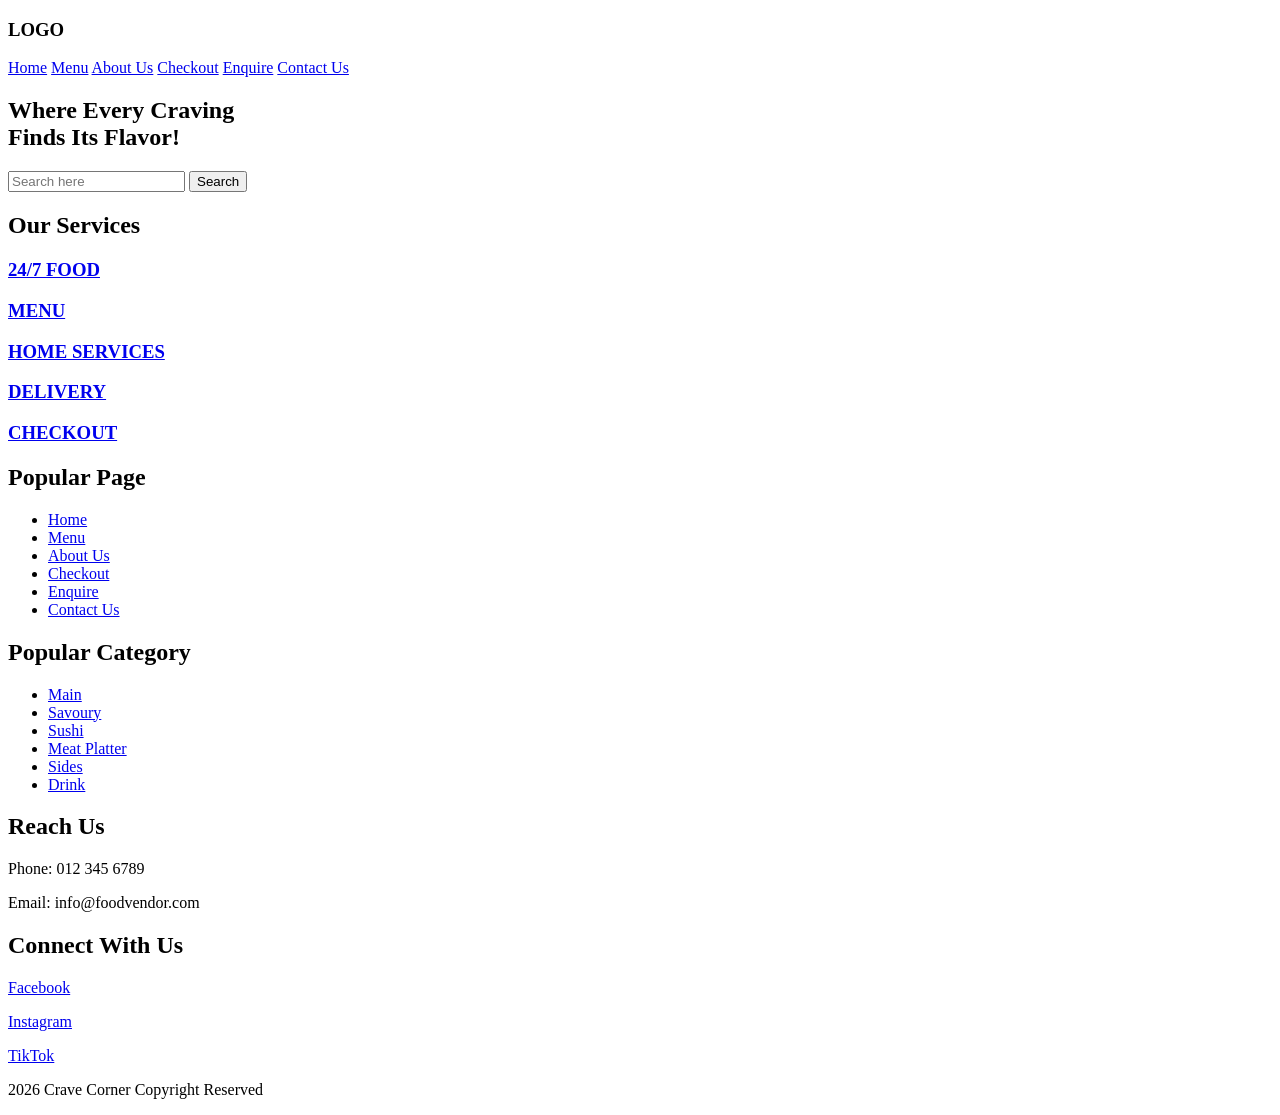
==== Index.html @ 847afe8c "push About_us , Checkout, Contact_us , Enquire, Index, Menu" ====
<!DOCTYPE html>
<html lang="en">
<head>
    <meta charset="UTF-8">
    <meta name="viewport" content="width=device-width, initial-scale=1.0">
    <title>Where Eevry craving finds its flavor</title>
</head>
<body>

    <!-- Header -->
    <header>
        
            <h3>LOGO</h3>
        

        <!-- Navigation -->
        <nav>
            <a href="index.html">Home</a>
            <a href="menu.html">Menu</a>
            <a href="About_us.html">About Us</a>
            <a href="checkout.html">Checkout</a>
            <a href="Enquire.html">Enquire</a>
            <a href="Contact_us.html">Contact Us</a>
        </nav>

        <!-- Header Icons / Links -->
        
    </header>


    <!-- Main Content -->
    <main>

        <!-- Home Section -->
        <section>
            

            <h1>
                Where Every Craving<br>
                Finds Its Flavor!
            </h1>

            <!-- Search -->
            
                <input type="search" placeholder="Search here">
                <button type="submit">Search</button>
            
        </section>


        <!-- Services / Quick Links -->
        <section>
            <h2>Our Services</h2>

           
                <a href="#">
                    <h3>24/7 FOOD</h3>
                </a>

                <a href="menu.html">
                    <h3>MENU</h3>
                </a>

                <a href="#">
                    <h3>HOME SERVICES</h3>
                </a>

                <a href="#">
                    <h3>DELIVERY</h3>
                </a>

                <a href="checkout.html">
                    <h3>CHECKOUT</h3>
                </a>
            
        </section>

    </main>
    <!-- Footer -->
<footer>
   <!-- Popular Page -->
        <section>
            <h2>Popular Page</h2>

            <ul>
                <li><a href="index.html">Home</a></li>
                <li><a href="menu.html">Menu</a></li>
                <li><a href="About_us.html">About Us</a></li>
                <li><a href="checkout.html">Checkout</a></li>
                <li><a href="Enquire.html">Enquire</a></li>
                <li><a href="Contact_us.html">Contact Us</a></li>
            </ul>
        </section>


        <!-- Popular Category -->
        <section>
            <h2>Popular Category</h2>

            <ul>
                <li><a href="#">Main</a></li>
                <li><a href="#">Savoury</a></li>
                <li><a href="#">Sushi</a></li>
                <li><a href="#">Meat Platter</a></li>
                <li><a href="#">Sides</a></li>
                <li><a href="#">Drink</a></li>
            </ul>
        </section>


        <!-- Reach Us -->
        <section>
            <h2>Reach Us</h2>

            <p>
                Phone: 012 345 6789
            </p>

            <p>
                Email: info@foodvendor.com
            </p>
        </section>


        <!-- Connect With Us -->
        <section>
            <h2>Connect With Us</h2>

            <p>
                <a href="#">Facebook</a>
            </p>

            <p>
                <a href="#">Instagram</a>
            </p>

            <p>
                <a href="#">TikTok</a>
            </p>
        </section>

<p>2026 Crave Corner Copyright Reserved</p>
    
</footer>

    
</body>
</html>
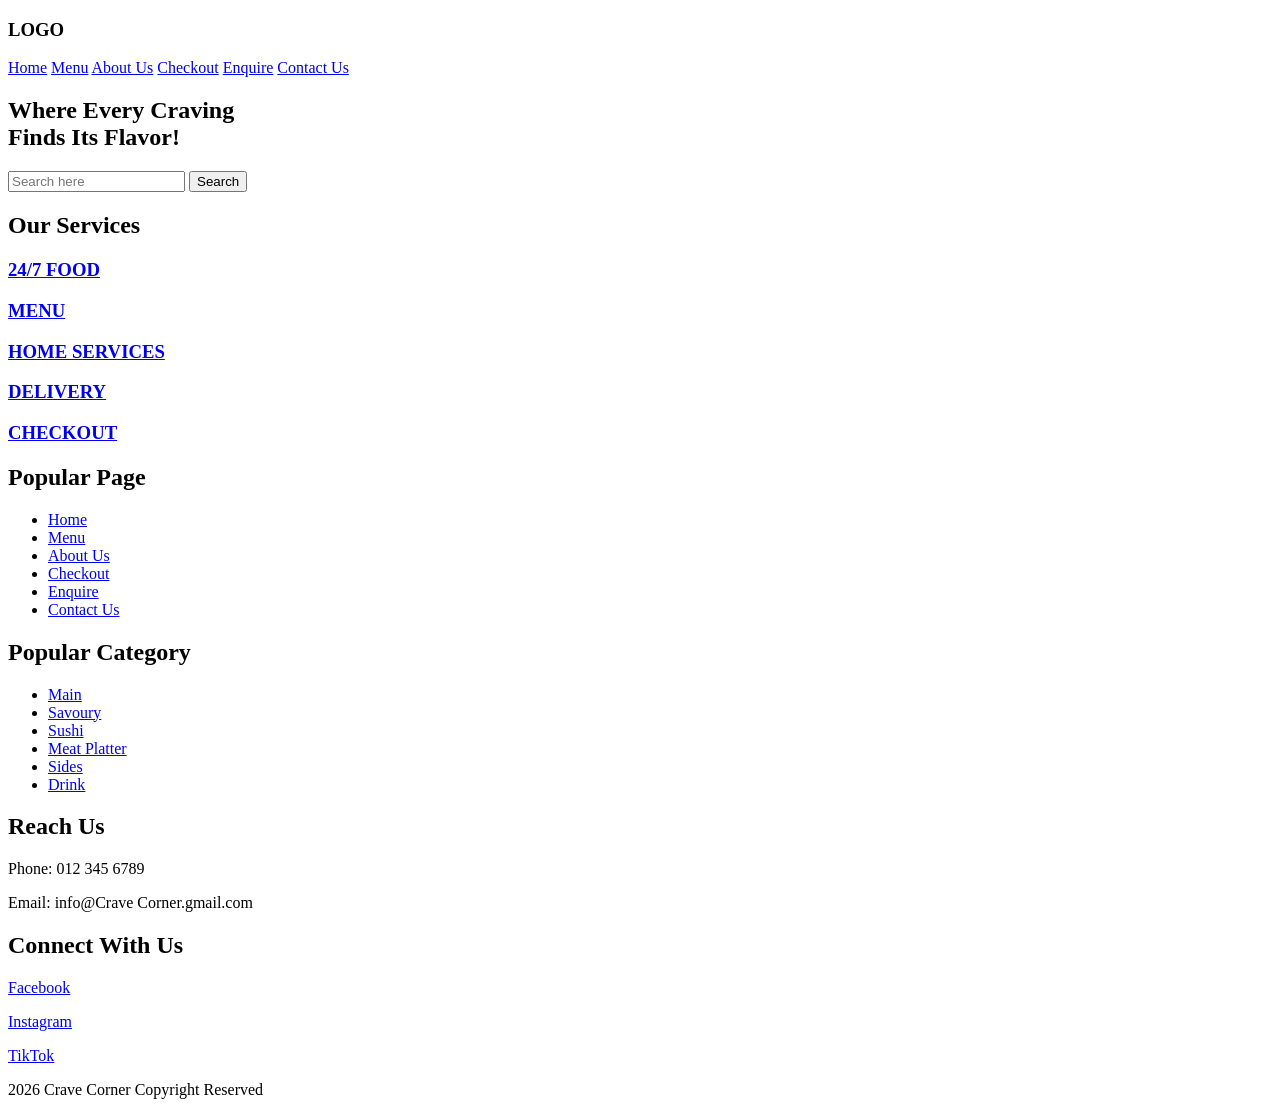
==== commit 21acee61: "push About_us, Contact_us and Index" ====
--- a/Index.html
+++ b/Index.html
@@ -117,7 +117,7 @@
             </p>
 
             <p>
-                Email: info@foodvendor.com
+                Email: info@Crave Corner.gmail.com
             </p>
         </section>
 
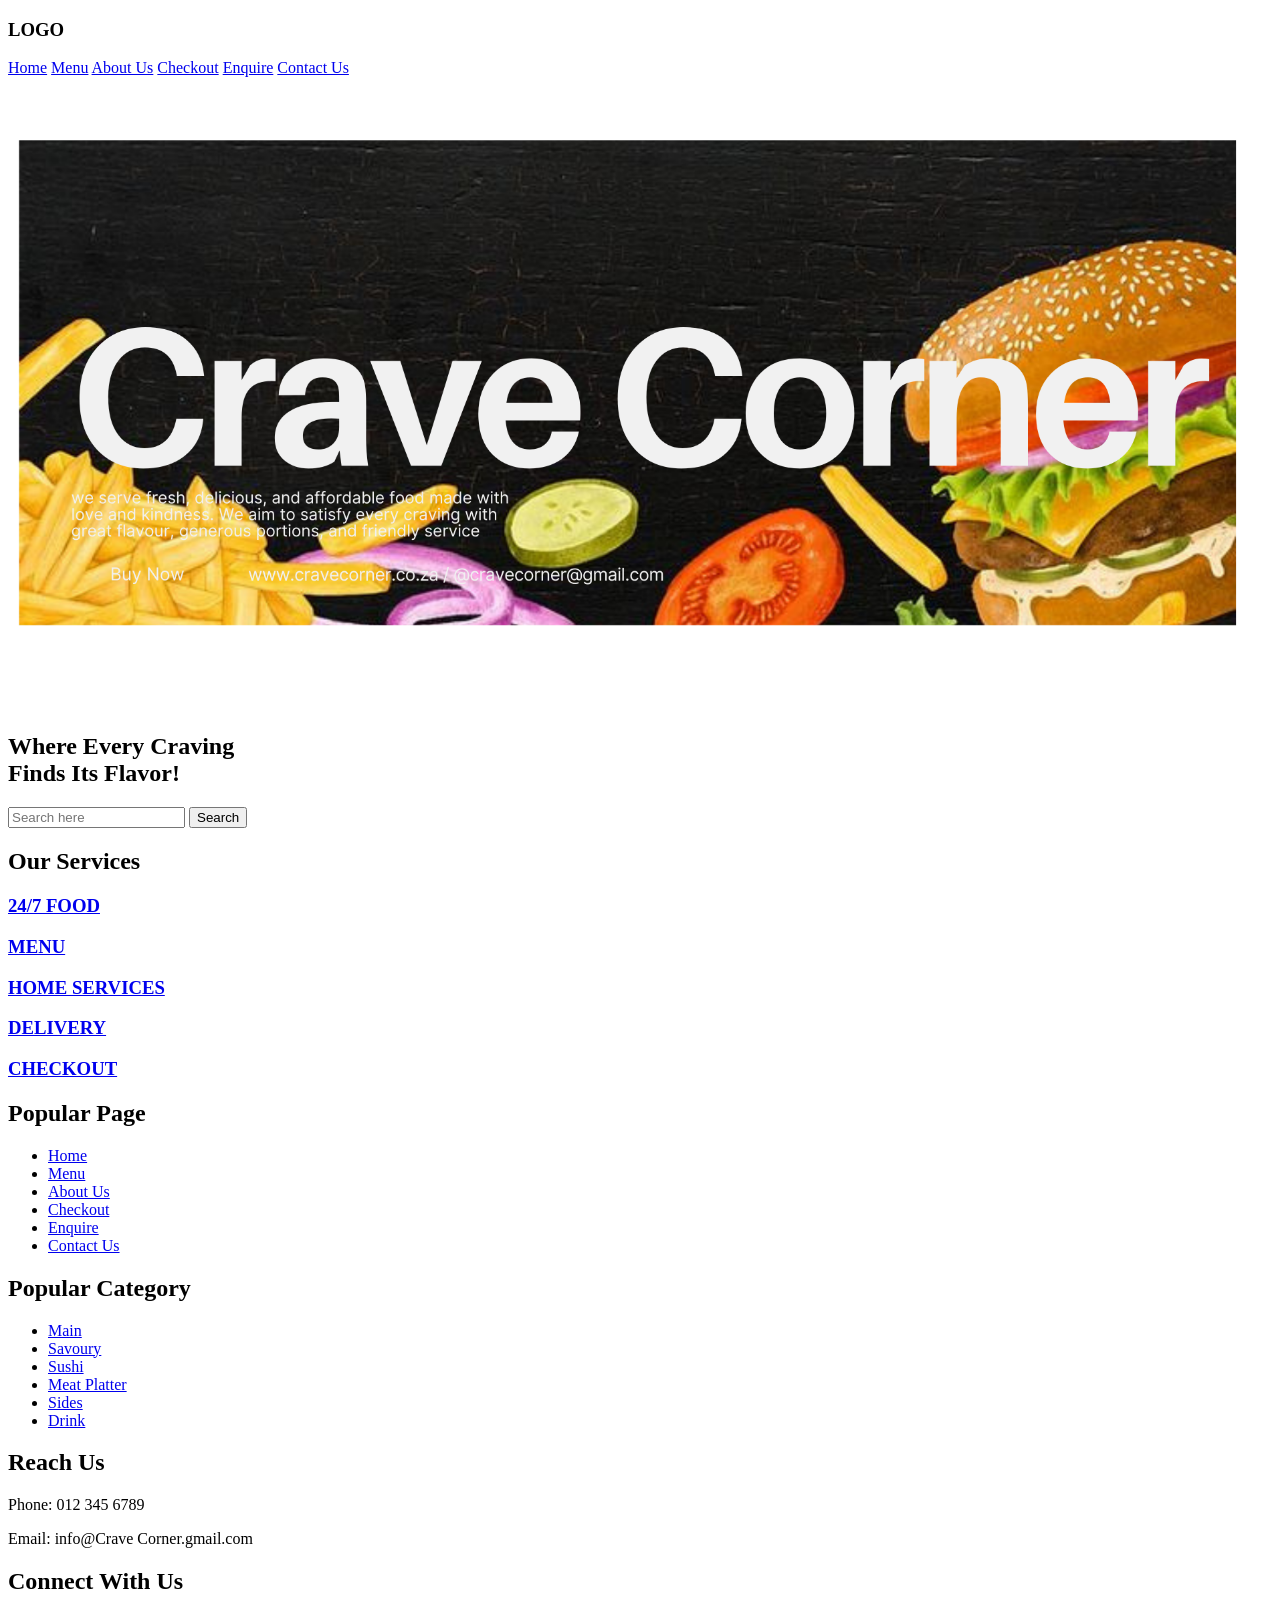
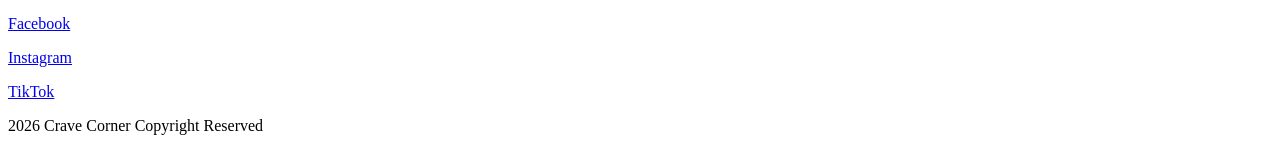
==== commit dab86d55: "commit" ====
--- a/Index.html
+++ b/Index.html
@@ -33,6 +33,7 @@
 
         <!-- Home Section -->
         <section>
+            <img src="IMAGES/Crave Corner.png" height="100%" width="100%">
             
 
             <h1>
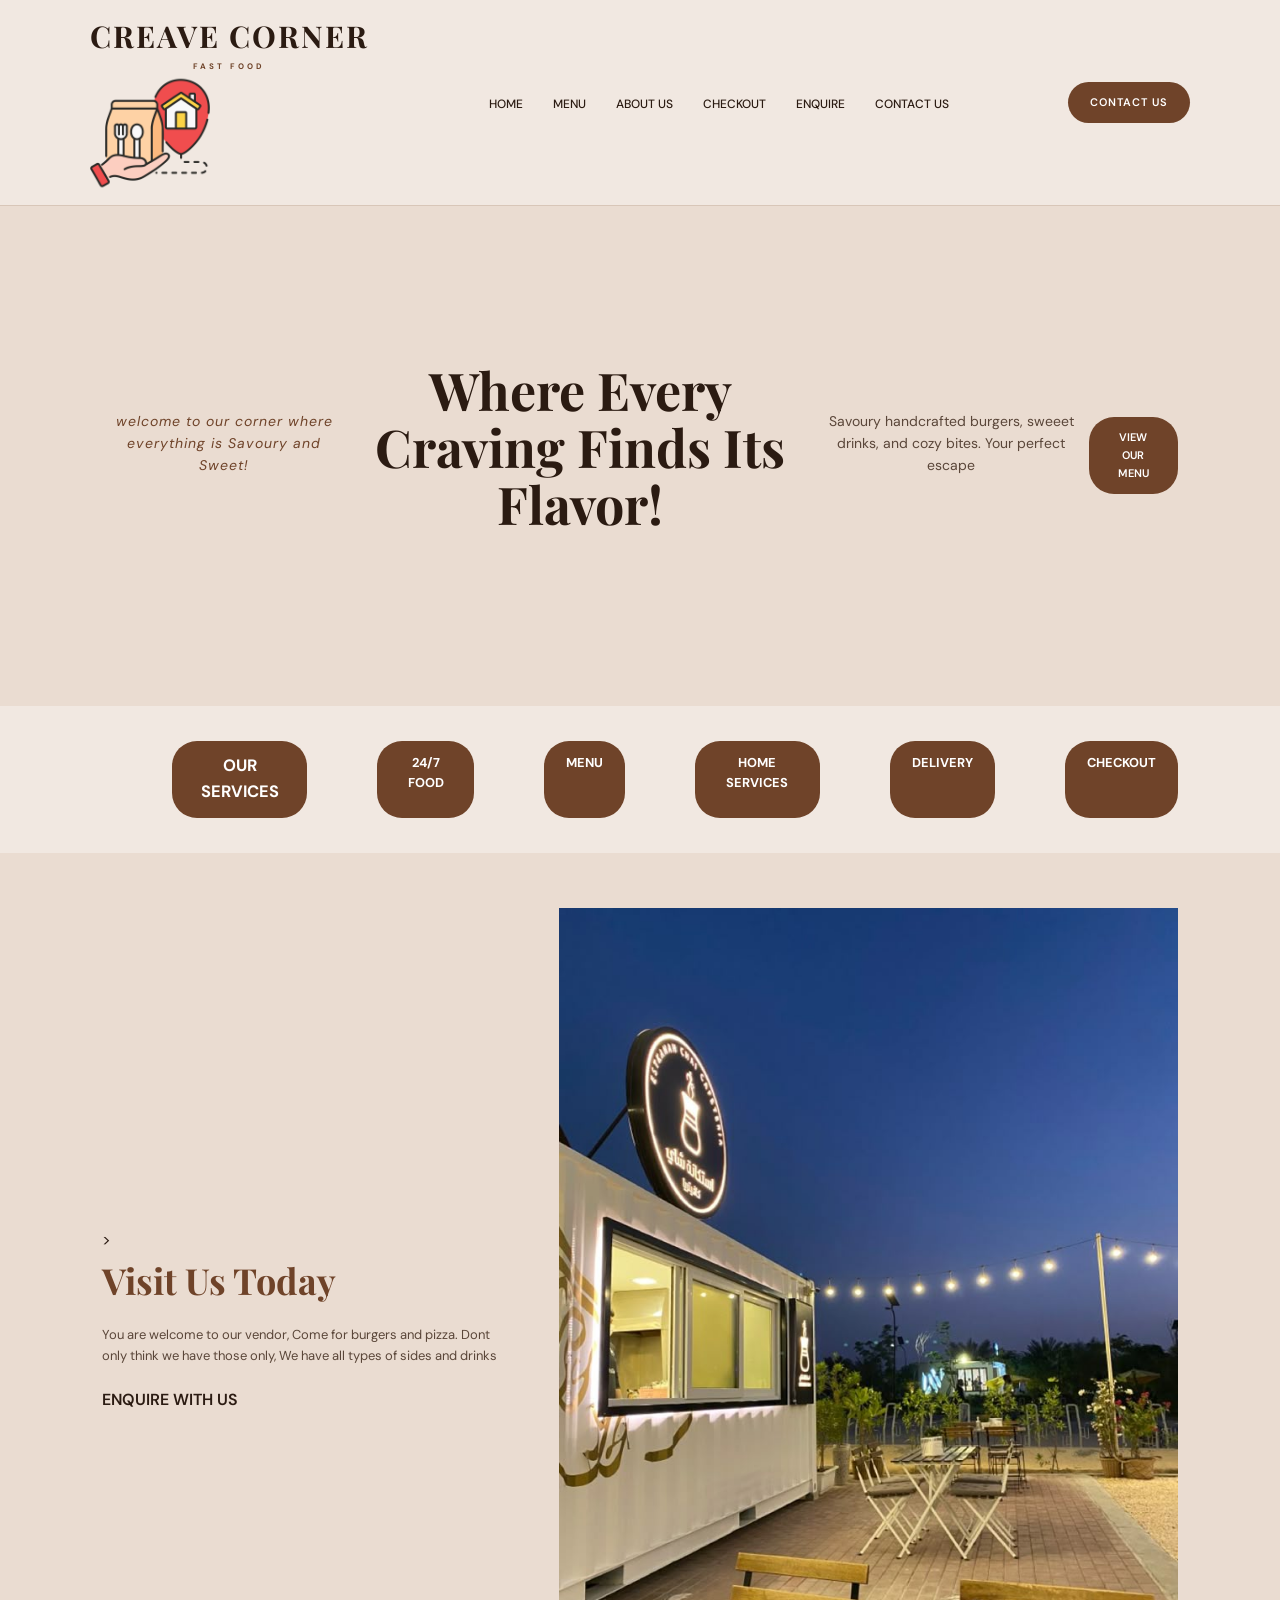
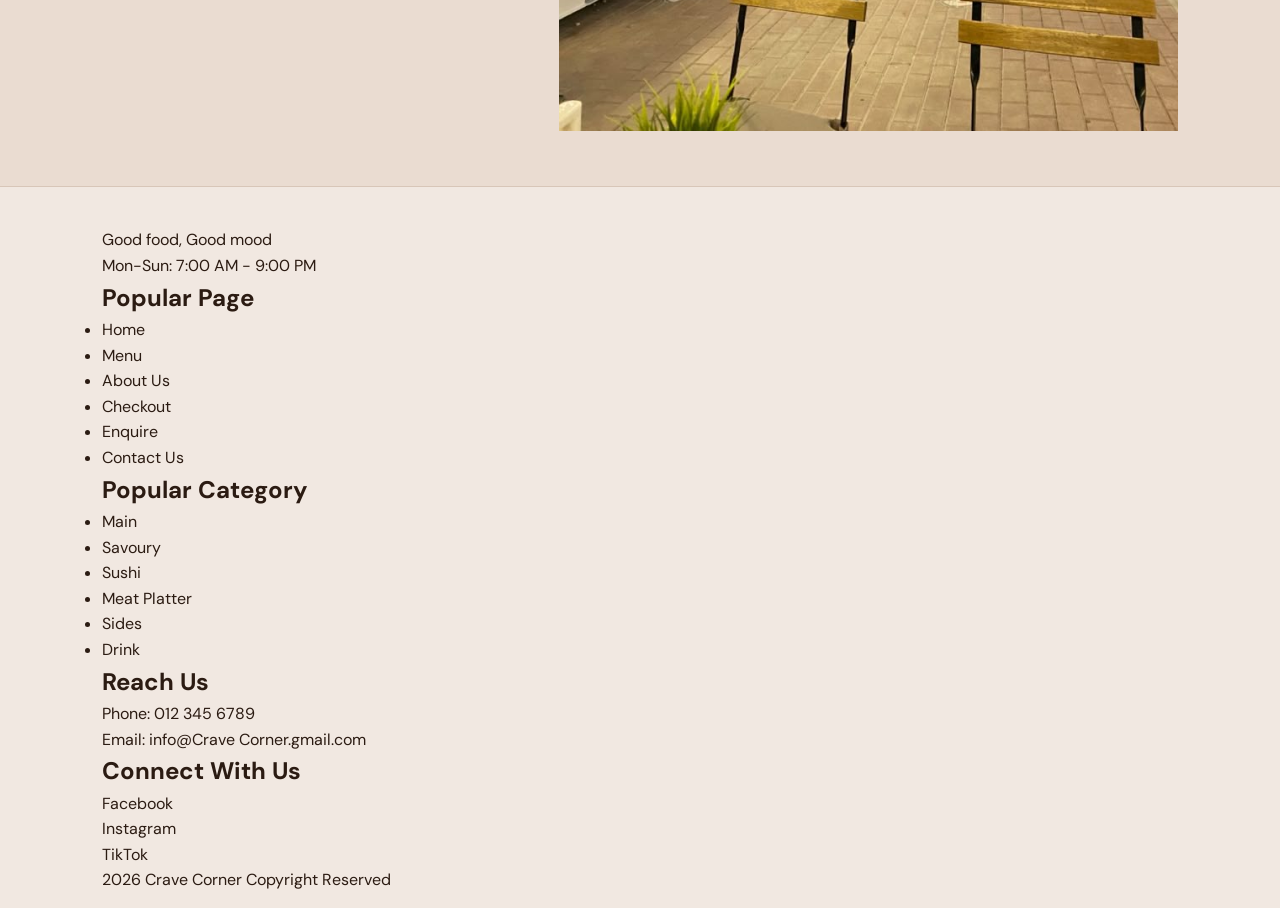
==== commit f757d7c6: "commit" ====
--- a/Index.html
+++ b/Index.html
@@ -4,81 +4,232 @@
     <meta charset="UTF-8">
     <meta name="viewport" content="width=device-width, initial-scale=1.0">
     <title>Where Eevry craving finds its flavor</title>
+ <!-- EXTERNAL CSS -->
+    <link rel="stylesheet" href="style.css">
+
+    <!--EMBEDDED CSS-->
+    <style>
+        .welcome-text{
+            font-style: italic;
+            letter-spacing: 1px;
+        }
+        .hero-small-title {
+            font: italic;
+            letter-spacing: 1px;
+        }
+        .section-title h2{
+            letter-spacing: 0.5px;
+        }
+        .menu-card:hover {
+            transform: translateY(-5px);
+            transition: 0.3s ease;
+        }
+
+    </style>
 </head>
 <body>
 
     <!-- Header -->
     <header>
+
+    <div
+        <nav class="navbar">
+            
+            <!--logo-->
+
+             <div class="logo">
+                CREAVE CORNER
+                 <span>
+                    FAST FOOD
+                </span>
+            <img src="IMAGES/logo.png" alt="creatives corner logo" width="120px" height="auto">
+            </div>
         
-            <h3>LOGO</h3>
-        
-
-        <!-- Navigation -->
-        <nav>
-            <a href="index.html">Home</a>
-            <a href="menu.html">Menu</a>
-            <a href="About_us.html">About Us</a>
-            <a href="checkout.html">Checkout</a>
-            <a href="Enquire.html">Enquire</a>
-            <a href="Contact_us.html">Contact Us</a>
+        <!-- NAVIGATION -->
+         <ul class="nav-links">
+            <li>
+            <a href="index.html">
+                Home
+            </a>
+            </li>
+            <li>
+            <a href="menu.html">
+                Menu
+            </a>
+            </li>
+            <li>
+            <a href="About_us.html">
+                About Us
+            </a>
+            </li>
+            <li>
+            <a href="checkout.html">
+                Checkout
+            </a>
+            </li>
+            <li>
+            <a href="Enquire.html">
+                Enquire
+            </a>
+            </li>
+            <li>
+            <a href="Contact_us.html">
+                Contact Us
+            </a>
+            </li>
+            </ul>
+
+            <!--INLINE CSS-->
+            <a href="#contact us"
+            class="order-btn"
+            style="letter-spacing:1px;">
+            CONTACT US
+            </a>
+       
         </nav>
 
         <!-- Header Icons / Links -->
         
     </header>
-
-
+    
     <!-- Main Content -->
     <main>
 
         <!-- Home Section -->
-        <section>
-            <img src="IMAGES/Crave Corner.png" height="100%" width="100%">
-            
-
-            <h1>
-                Where Every Craving<br>
+        <section
+        id="home"
+        class="hero" 
+
+        <div class="hero-content">
+
+            <!--INLINE CSS-->
+
+            <p
+            class="welcome-text"
+            style="color: #6F4329;">
+            welcome to our corner where everything is Savoury and Sweet!
+
+            </p>
+            
+           
+
+          <!--INLINE-->
+            <h1 style="colour:#6F4329;">
+                Where Every Craving
                 Finds Its Flavor!
             </h1>
 
-            <!-- Search -->
-            
-                <input type="search" placeholder="Search here">
-                <button type="submit">Search</button>
-            
-        </section>
+        <P>
+            Savoury handcrafted burgers,
+            sweeet drinks, and cozy bites. Your perfect escape
+        </P>
+
+        <!--INLINE CSS-->
+
+        <a href="#menu"
+        class="order-btn"
+        style="letter-spacing:normal;">
+        VIEW OUR MENU
+        </a>
+
+        </div>
+
+         </section>
 
 
         <!-- Services / Quick Links -->
-        <section>
+        <section class="quick-links">
+            
+            <div class="quick-items">
+                <div class="quick-icon">
+                
+            </div>
+           
+            </div>
+            <a href="our services"
+            class="order-btn"
+            style="letter-spacing: normal;">
             <h2>Our Services</h2>
-
-           
-                <a href="#">
+             </a>
+            
+
+           <a href="24/7 FOOD"
+                class="order-btn"
+                style="letter-spacing:normal;">
                     <h3>24/7 FOOD</h3>
                 </a>
 
-                <a href="menu.html">
+                <a href="menu.html"
+                class="order-btn"
+                style="letter-spacing: normal;">
                     <h3>MENU</h3>
                 </a>
 
-                <a href="#">
+                <a href="home services"
+                class="order-btn"
+                style="letter-spacing: normal;">
                     <h3>HOME SERVICES</h3>
                 </a>
 
-                <a href="#">
+                <a href="Delivery"
+                class="order-btn"
+                style="letter-spacing: normal;">
                     <h3>DELIVERY</h3>
                 </a>
 
-                <a href="checkout.html">
+                <a href="checkout.html"
+                class="order-btn"
+                style="letter-spacing: normal;">
                     <h3>CHECKOUT</h3>
                 </a>
             
+        </section>
+
+        <!--VISIT US-->
+
+        <section
+        id="gallery"
+        class="visit-us">
+
+        <div class="visit-content">
+            ><h2>
+                Visit Us Today
+            </h2>
+            <p>
+            You are welcome to our vendor, Come for burgers and pizza. Dont only think we have those only, We have all types of sides and drinks
+            </p>
+            <!--INLINE CSS-->
+            <a 
+            href="#contact"
+            class="Enquire Us-btn"
+            style="font-weight: 600;">
+            ENQUIRE WITH US
+
+            </a>
+
+        </div>
+        
+        <div class="visit-image">
+        <img 
+        src="IMAGES/food vendor.jpg" alt="foodvendor outside"
+
+        </div>
+
         </section>
 
     </main>
     <!-- Footer -->
 <footer>
+
+    <div class="top bar">
+        <p>
+            Good food, Good mood
+        </p>
+        <p>
+            Mon-Sun: 7:00 AM - 9:00 PM
+        </p>
+    </div>
+
    <!-- Popular Page -->
         <section>
             <h2>Popular Page</h2>
@@ -91,6 +242,7 @@
                 <li><a href="Enquire.html">Enquire</a></li>
                 <li><a href="Contact_us.html">Contact Us</a></li>
             </ul>
+            
         </section>
 
 
@@ -99,12 +251,12 @@
             <h2>Popular Category</h2>
 
             <ul>
-                <li><a href="#">Main</a></li>
-                <li><a href="#">Savoury</a></li>
-                <li><a href="#">Sushi</a></li>
-                <li><a href="#">Meat Platter</a></li>
-                <li><a href="#">Sides</a></li>
-                <li><a href="#">Drink</a></li>
+                <li><a href="Main">Main</a></li>
+                <li><a href="Savoury">Savoury</a></li>
+                <li><a href="Sushi">Sushi</a></li>
+                <li><a href="Meat platter">Meat Platter</a></li>
+                <li><a href="Sides">Sides</a></li>
+                <li><a href="Drinks">Drink</a></li>
             </ul>
         </section>
 
--- a/style.css
+++ b/style.css
@@ -0,0 +1,551 @@
+/* ================================
+   CAFÉ WEBSITE - MAIN CSS
+   ================================ */
+
+/* Google Font */
+@import url('https://fonts.googleapis.com/css2?family=DM+Sans:wght@400;500;600&family=Playfair+Display:wght@500;600;700&display=swap');
+
+
+/* ================================
+   GENERAL SETTINGS
+   ================================ */
+
+* {
+    margin: 0;
+    padding: 0;
+    box-sizing: border-box;
+}
+
+body {
+    background-color: #F1E8E1;
+    color: #2B1B12;
+    font-family: 'DM Sans', sans-serif;
+    line-height: 1.6;
+}
+
+a {
+    text-decoration: none;
+    color: #2B1B12;
+}
+
+img {
+    max-width: 100%;
+    display: block;
+}
+
+button {
+    font-family: 'DM Sans', sans-serif;
+}
+
+
+/* ================================
+   HEADER / NAVIGATION
+   ================================ */
+
+header {
+    background-color: #F1E8E1;
+    width: 100%;
+    padding: 12px 7%;
+    border-bottom: 1px solid #D8C6B8;
+}
+
+.top-bar {
+    display: flex;
+    justify-content: space-between;
+    align-items: center;
+    font-size: 12px;
+    color: #6F4329;
+    margin-bottom: 18px;
+}
+
+.navbar {
+    display: flex;
+    justify-content: space-between;
+    align-items: center;
+}
+
+.logo {
+    font-family: 'Playfair Display', serif;
+    font-size: 30px;
+    font-weight: 700;
+    letter-spacing: 2px;
+    color: #2B1B12;
+}
+
+.logo span {
+    display: block;
+    font-family: 'DM Sans', sans-serif;
+    font-size: 8px;
+    letter-spacing: 3px;
+    text-align: center;
+    color: #6F4329;
+}
+
+.nav-links {
+    display: flex;
+    gap: 30px;
+    list-style: none;
+}
+
+.nav-links a {
+    font-size: 12px;
+    font-weight: 500;
+    text-transform: uppercase;
+    transition: 0.3s;
+}
+
+.nav-links a:hover {
+    color: #6F4329;
+}
+
+.order-btn {
+    background-color: #6F4329;
+    color: #FFFFFF;
+    padding: 12px 22px;
+    border-radius: 25px;
+    font-size: 11px;
+    font-weight: 600;
+    text-transform: uppercase;
+}
+
+.order-btn:hover {
+    background-color: #2B1B12;
+}
+
+
+/* ================================
+   HOME / HERO SECTION
+   ================================ */
+
+.hero {
+    min-height: 500px;
+    background-color: #EADCD1;
+    display: flex;
+    align-items: center;
+    justify-content: center;
+    text-align: center;
+    padding: 70px 8%;
+    
+    /* If you have a hero image */
+    background-size: cover;
+    background-position: center;
+}
+
+.hero-content {
+    max-width: 700px;
+}
+
+.hero-small-title {
+    font-family: 'Playfair Display', serif;
+    font-size: 28px;
+    font-style: italic;
+    color: #6F4329;
+    margin-bottom: 5px;
+}
+
+.hero h1 {
+    font-family: 'Playfair Display', serif;
+    font-size: 52px;
+    line-height: 1.1;
+    color: #2B1B12;
+    margin-bottom: 18px;
+}
+
+.hero p {
+    font-size: 14px;
+    color: #5A4639;
+    max-width: 500px;
+    margin: 0 auto 25px;
+}
+
+.main-btn {
+    display: inline-block;
+    background-color: #6F4329;
+    color: white;
+    padding: 13px 27px;
+    border-radius: 25px;
+    font-size: 12px;
+    font-weight: 600;
+    text-transform: uppercase;
+}
+
+.main-btn:hover {
+    background-color: #2B1B12;
+}
+
+
+/* ================================
+   ICON / QUICK MENU AREA
+   ================================ */
+
+.quick-links {
+    background-color: #F1E8E1;
+    padding: 35px 8%;
+    display: flex;
+    justify-content: center;
+    gap: 70px;
+    text-align: center;
+}
+
+.quick-item {
+    color: #2B1B12;
+}
+
+.quick-item i {
+    font-size: 25px;
+    color: #6F4329;
+    margin-bottom: 8px;
+}
+
+.quick-item p {
+    font-size: 11px;
+    font-weight: 600;
+    text-transform: uppercase;
+}
+
+
+/* ================================
+   SECTION HEADINGS
+   ================================ */
+
+.section {
+    padding: 65px 8%;
+}
+
+.section-title {
+    text-align: center;
+    margin-bottom: 35px;
+}
+
+.section-title h2 {
+    font-family: 'Playfair Display', serif;
+    font-size: 34px;
+    color: #2B1B12;
+}
+
+.section-title p {
+    font-size: 13px;
+    color: #6F4329;
+    margin-top: 5px;
+}
+
+
+/* ================================
+   WHY CHOOSE US
+   ================================ */
+
+.features {
+    display: grid;
+    grid-template-columns: repeat(3, 1fr);
+    gap: 25px;
+}
+
+.feature-card {
+    background-color: #F8F2ED;
+    border: 1px solid #D8C6B8;
+    text-align: center;
+    padding-bottom: 25px;
+}
+
+.feature-card img {
+    width: 100%;
+    height: 180px;
+    object-fit: cover;
+}
+
+.feature-card h3 {
+    font-family: 'Playfair Display', serif;
+    font-size: 18px;
+    margin: 18px 10px 5px;
+}
+
+.feature-card p {
+    font-size: 12px;
+    color: #6B584B;
+    padding: 0 20px;
+    margin-bottom: 15px;
+}
+
+.learn-btn {
+    display: inline-block;
+    background-color: #6F4329;
+    color: #FFFFFF;
+    padding: 8px 18px;
+    border-radius: 20px;
+    font-size: 10px;
+    text-transform: uppercase;
+}
+
+
+/* ================================
+   MENU SECTION
+   ================================ */
+
+.menu-section {
+    background-color: #EADCD1;
+    padding: 65px 8%;
+}
+
+.menu-grid {
+    display: grid;
+    grid-template-columns: repeat(4, 1fr);
+    gap: 20px;
+}
+
+.menu-card {
+    background-color: #F8F2ED;
+    text-align: center;
+    border: 1px solid #D8C6B8;
+    padding-bottom: 15px;
+}
+
+.menu-card img {
+    width: 100%;
+    height: 150px;
+    object-fit: cover;
+}
+
+.menu-card h3 {
+    font-family: 'Playfair Display', serif;
+    font-size: 16px;
+    margin-top: 12px;
+}
+
+.price {
+    color: #6F4329;
+    font-weight: 600;
+    font-size: 13px;
+}
+
+
+/* ================================
+   MENU CATEGORY BUTTONS
+   ================================ */
+
+.menu-categories {
+    display: flex;
+    justify-content: center;
+    gap: 10px;
+    margin-bottom: 30px;
+    flex-wrap: wrap;
+}
+
+.menu-categories button {
+    background-color: transparent;
+    border: 1px solid #BFA99A;
+    color: #2B1B12;
+    padding: 9px 18px;
+    border-radius: 20px;
+    cursor: pointer;
+    font-size: 11px;
+}
+
+.menu-categories button:hover,
+.menu-categories button.active {
+    background-color: #6F4329;
+    color: #FFFFFF;
+    border-color: #6F4329;
+}
+
+
+/* ================================
+   VISIT US SECTION
+   ================================ */
+
+.visit-us {
+    background-color: #EADCD1;
+    padding: 55px 8%;
+    display: grid;
+    grid-template-columns: 1fr 1.5fr;
+    gap: 45px;
+    align-items: center;
+}
+
+.visit-content h2 {
+    font-family: 'Playfair Display', serif;
+    font-size: 36px;
+    color: #6F4329;
+    margin-bottom: 15px;
+}
+
+.visit-content p {
+    font-size: 13px;
+    color: #5A4639;
+    margin-bottom: 20px;
+}
+
+.location-btn {
+    display: inline-block;
+    background-color: #6F4329;
+    color: white;
+    padding: 12px 20px;
+    border-radius: 5px;
+    font-size: 11px;
+    text-transform: uppercase;
+}
+
+.visit-images {
+    display: grid;
+    grid-template-columns: repeat(3, 1fr);
+    gap: 10px;
+}
+
+.visit-images img {
+    width: 100%;
+    height: 190px;
+    object-fit: cover;
+}
+
+
+/* ================================
+   FOOTER
+   ================================ */
+
+footer {
+    background-color: #F1E8E1;
+    padding: 40px 8% 15px;
+    border-top: 1px solid #D8C6B8;
+}
+
+.footer-content {
+    display: grid;
+    grid-template-columns: repeat(4, 1fr);
+    gap: 30px;
+    margin-bottom: 30px;
+}
+
+.footer-column h3 {
+    font-family: 'Playfair Display', serif;
+    font-size: 18px;
+    margin-bottom: 15px;
+    color: #6F4329;
+}
+
+.footer-column a,
+.footer-column p {
+    display: block;
+    font-size: 12px;
+    color: #5A4639;
+    margin-bottom: 8px;
+}
+
+.footer-column a:hover {
+    color: #6F4329;
+}
+
+
+/* ================================
+   NEWSLETTER
+   ================================ */
+
+.newsletter {
+    display: flex;
+    gap: 8px;
+}
+
+.newsletter input {
+    padding: 11px;
+    border: 1px solid #CDB8A9;
+    background-color: #F8F2ED;
+    border-radius: 4px;
+    outline: none;
+}
+
+.newsletter button {
+    background-color: #6F4329;
+    color: #FFFFFF;
+    border: none;
+    padding: 11px 17px;
+    border-radius: 4px;
+    cursor: pointer;
+}
+
+
+/* ================================
+   FOOTER BOTTOM
+   ================================ */
+
+.footer-bottom {
+    border-top: 1px solid #D8C6B8;
+    padding-top: 15px;
+    display: flex;
+    justify-content: space-between;
+    font-size: 10px;
+    color: #6B584B;
+}
+
+
+/* ================================
+   RESPONSIVE DESIGN
+   ================================ */
+
+@media screen and (max-width: 900px) {
+
+    .nav-links {
+        gap: 15px;
+    }
+
+    .hero h1 {
+        font-size: 42px;
+    }
+
+    .features {
+        grid-template-columns: 1fr;
+    }
+
+    .menu-grid {
+        grid-template-columns: repeat(2, 1fr);
+    }
+
+    .visit-us {
+        grid-template-columns: 1fr;
+    }
+
+    .footer-content {
+        grid-template-columns: repeat(2, 1fr);
+    }
+}
+
+
+@media screen and (max-width: 600px) {
+
+    .navbar {
+        flex-direction: column;
+        gap: 20px;
+    }
+
+    .nav-links {
+        flex-wrap: wrap;
+        justify-content: center;
+    }
+
+    .order-btn {
+        display: none;
+    }
+
+    .hero h1 {
+        font-size: 34px;
+    }
+
+    .quick-links {
+        gap: 25px;
+        flex-wrap: wrap;
+    }
+
+    .menu-grid {
+        grid-template-columns: 1fr;
+    }
+
+    .visit-images {
+        grid-template-columns: 1fr;
+    }
+
+    .footer-content {
+        grid-template-columns: 1fr;
+    }
+
+    .footer-bottom {
+        flex-direction: column;
+        gap: 10px;
+    }
+}
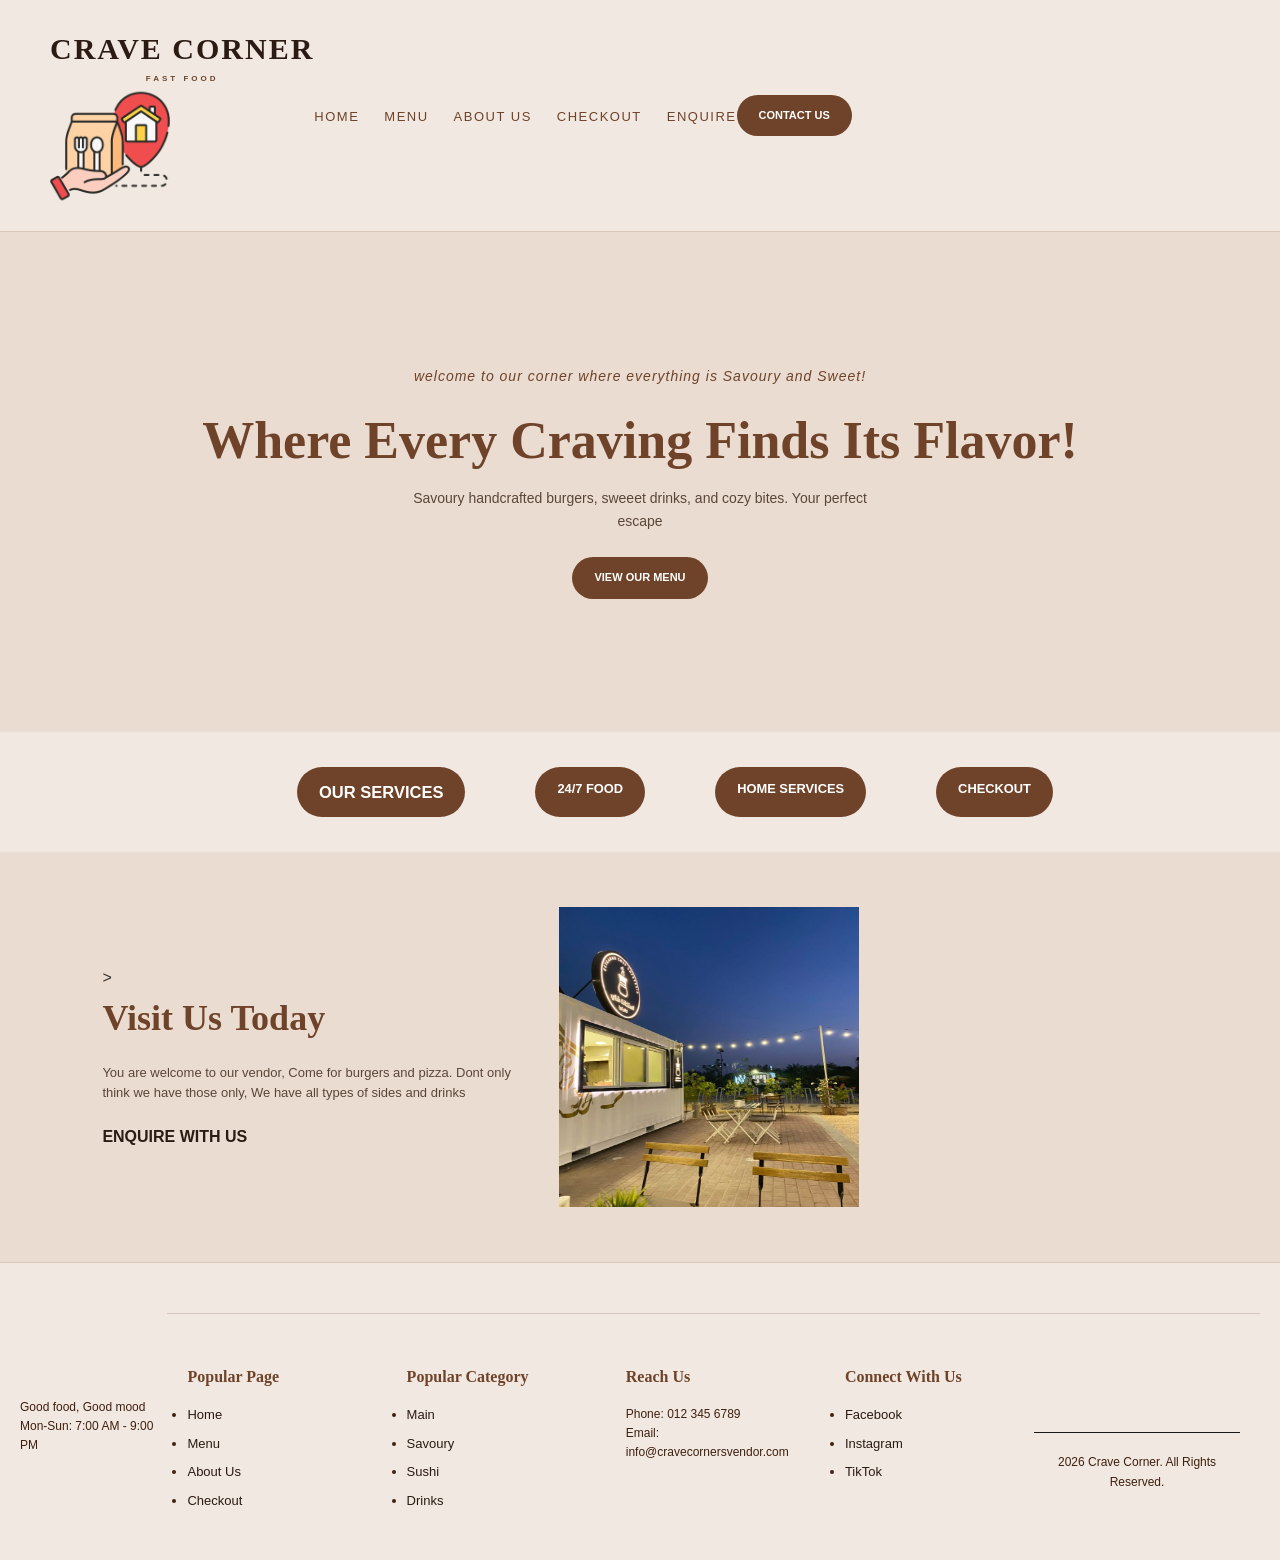
==== commit 1b760e53: "commit" ====
--- a/Index.html
+++ b/Index.html
@@ -38,53 +38,33 @@
             <!--logo-->
 
              <div class="logo">
-                CREAVE CORNER
+                CRAVE CORNER
                  <span>
                     FAST FOOD
                 </span>
             <img src="IMAGES/logo.png" alt="creatives corner logo" width="120px" height="auto">
             </div>
+            
         
         <!-- NAVIGATION -->
          <ul class="nav-links">
             <li>
-            <a href="index.html">
-                Home
-            </a>
-            </li>
-            <li>
-            <a href="menu.html">
-                Menu
-            </a>
-            </li>
-            <li>
-            <a href="About_us.html">
-                About Us
-            </a>
-            </li>
-            <li>
-            <a href="checkout.html">
-                Checkout
-            </a>
-            </li>
-            <li>
-            <a href="Enquire.html">
-                Enquire
-            </a>
-            </li>
-            <li>
-            <a href="Contact_us.html">
-                Contact Us
-            </a>
+            <a href="index.html">Home</a>
+            </li>
+            <li>
+            <a href="menu.html"> Menu</a>
+            </li>
+            <li>
+            <a href="About_us.html">About Us</a>
+            </li>
+            <li>
+            <a href="checkout.html">Checkout</a>
+            </li>
+            <li>
+            <a href="Enquire.html">Enquire</a>
             </li>
             </ul>
-
-            <!--INLINE CSS-->
-            <a href="#contact us"
-            class="order-btn"
-            style="letter-spacing:1px;">
-            CONTACT US
-            </a>
+            <a href="Contact_us.html"class="order-btn" >CONTACT US</a>
        
         </nav>
 
@@ -114,7 +94,7 @@
            
 
           <!--INLINE-->
-            <h1 style="colour:#6F4329;">
+            <h1 style="color:#6F4329;">
                 Where Every Craving
                 Finds Its Flavor!
             </h1>
@@ -126,7 +106,7 @@
 
         <!--INLINE CSS-->
 
-        <a href="#menu"
+        <a href="Menu.html"
         class="order-btn"
         style="letter-spacing:normal;">
         VIEW OUR MENU
@@ -146,38 +126,26 @@
             </div>
            
             </div>
-            <a href="our services"
+            <a href="About_us.html"
             class="order-btn"
             style="letter-spacing: normal;">
             <h2>Our Services</h2>
              </a>
             
 
-           <a href="24/7 FOOD"
+           <a href="Menu.html"
                 class="order-btn"
                 style="letter-spacing:normal;">
                     <h3>24/7 FOOD</h3>
                 </a>
 
-                <a href="menu.html"
-                class="order-btn"
-                style="letter-spacing: normal;">
-                    <h3>MENU</h3>
-                </a>
-
-                <a href="home services"
+                <a href="Contact_us.html"
                 class="order-btn"
                 style="letter-spacing: normal;">
                     <h3>HOME SERVICES</h3>
                 </a>
 
-                <a href="Delivery"
-                class="order-btn"
-                style="letter-spacing: normal;">
-                    <h3>DELIVERY</h3>
-                </a>
-
-                <a href="checkout.html"
+                <a href="Checkout.html"
                 class="order-btn"
                 style="letter-spacing: normal;">
                     <h3>CHECKOUT</h3>
@@ -200,7 +168,7 @@
             </p>
             <!--INLINE CSS-->
             <a 
-            href="#contact"
+            href="Enquire.html"
             class="Enquire Us-btn"
             style="font-weight: 600;">
             ENQUIRE WITH US
@@ -210,18 +178,20 @@
         </div>
         
         <div class="visit-image">
-        <img 
-        src="IMAGES/food vendor.jpg" alt="foodvendor outside"
+        <img src="IMAGES/food vendor.jpg" width="300px" height="300px">
+       
 
         </div>
 
         </section>
 
     </main>
+   
     <!-- Footer -->
-<footer>
-
-    <div class="top bar">
+<footer
+
+  <footer class="footer">
+    <div class="footer-coloum">
         <p>
             Good food, Good mood
         </p>
@@ -230,71 +200,45 @@
         </p>
     </div>
 
-   <!-- Popular Page -->
-        <section>
-            <h2>Popular Page</h2>
-
-            <ul>
-                <li><a href="index.html">Home</a></li>
-                <li><a href="menu.html">Menu</a></li>
-                <li><a href="About_us.html">About Us</a></li>
-                <li><a href="checkout.html">Checkout</a></li>
-                <li><a href="Enquire.html">Enquire</a></li>
-                <li><a href="Contact_us.html">Contact Us</a></li>
-            </ul>
-            
-        </section>
-
-
-        <!-- Popular Category -->
-        <section>
-            <h2>Popular Category</h2>
-
-            <ul>
-                <li><a href="Main">Main</a></li>
-                <li><a href="Savoury">Savoury</a></li>
-                <li><a href="Sushi">Sushi</a></li>
-                <li><a href="Meat platter">Meat Platter</a></li>
-                <li><a href="Sides">Sides</a></li>
-                <li><a href="Drinks">Drink</a></li>
-            </ul>
-        </section>
-
-
-        <!-- Reach Us -->
-        <section>
-            <h2>Reach Us</h2>
-
-            <p>
-                Phone: 012 345 6789
-            </p>
-
-            <p>
-                Email: info@Crave Corner.gmail.com
-            </p>
-        </section>
-
-
-        <!-- Connect With Us -->
-        <section>
-            <h2>Connect With Us</h2>
-
-            <p>
-                <a href="#">Facebook</a>
-            </p>
-
-            <p>
-                <a href="#">Instagram</a>
-            </p>
-
-            <p>
-                <a href="#">TikTok</a>
-            </p>
-        </section>
-
-<p>2026 Crave Corner Copyright Reserved</p>
-    
-</footer>
+    <!-- Footer -->
+    <footer>
+        <div class="footer-content">
+            <div class="footer-col">
+                <h3>Popular Page</h3>
+                <ul>
+                    <li><a href="index.html">Home</a></li>
+                    <li><a href="menu.html">Menu</a></li>
+                    <li><a href="About_us.html">About Us</a></li>
+                    <li><a href="checkout.html">Checkout</a></li>
+                </ul>
+            </div>
+            <div class="footer-col">
+                <h3>Popular Category</h3>
+                <ul>
+                    <li><a href="#">Main</a></li>
+                    <li><a href="#">Savoury</a></li>
+                    <li><a href="#">Sushi</a></li>
+                    <li><a href="#">Drinks</a></li>
+                </ul>
+            </div>
+            <div class="footer-col">
+                <h3>Reach Us</h3>
+                <p>Phone: 012 345 6789</p>
+                <p>Email: info@cravecornersvendor.com</p>
+            </div>
+            <div class="footer-col">
+                <h3>Connect With Us</h3>
+                <ul>
+                    <li><a href="#">Facebook</a></li>
+                    <li><a href="#">Instagram</a></li>
+                    <li><a href="#">TikTok</a></li>
+                </ul>
+            </div>
+        </div>
+        <div class="copyright">
+             2026 Crave Corner. All Rights Reserved.
+        </div>
+    </footer>
 
     
 </body>
--- a/style.css
+++ b/style.css
@@ -1,14 +1,6 @@
-/* ================================
-   CAFÉ WEBSITE - MAIN CSS
-   ================================ */
-
-/* Google Font */
-@import url('https://fonts.googleapis.com/css2?family=DM+Sans:wght@400;500;600&family=Playfair+Display:wght@500;600;700&display=swap');
-
-
-/* ================================
-   GENERAL SETTINGS
-   ================================ */
+
+/* General settings */
+/* Home Page*/
 
 * {
     margin: 0;
@@ -38,9 +30,7 @@
 }
 
 
-/* ================================
-   HEADER / NAVIGATION
-   ================================ */
+/* HEADER / NAVIGATION */
 
 header {
     background-color: #F1E8E1;
@@ -113,22 +103,18 @@
 }
 
 
-/* ================================
-   HOME / HERO SECTION
-   ================================ */
+/* home/hero section */
 
 .hero {
     min-height: 500px;
     background-color: #EADCD1;
     display: flex;
     align-items: center;
+    flex-direction: column;
     justify-content: center;
     text-align: center;
     padding: 70px 8%;
     
-    /* If you have a hero image */
-    background-size: cover;
-    background-position: center;
 }
 
 .hero-content {
@@ -136,7 +122,7 @@
 }
 
 .hero-small-title {
-    font-family: 'Playfair Display', serif;
+    font-family: Georgia, 'Times New Roman', Times, serif;
     font-size: 28px;
     font-style: italic;
     color: #6F4329;
@@ -144,7 +130,7 @@
 }
 
 .hero h1 {
-    font-family: 'Playfair Display', serif;
+    font-family: Georgia, 'Times New Roman', Times, serif;
     font-size: 52px;
     line-height: 1.1;
     color: #2B1B12;
@@ -174,9 +160,7 @@
 }
 
 
-/* ================================
-   ICON / QUICK MENU AREA
-   ================================ */
+/* icon bar */
 
 .quick-links {
     background-color: #F1E8E1;
@@ -204,9 +188,7 @@
 }
 
 
-/* ================================
-   SECTION HEADINGS
-   ================================ */
+/* section heading */
 
 .section {
     padding: 65px 8%;
@@ -230,9 +212,7 @@
 }
 
 
-/* ================================
-   WHY CHOOSE US
-   ================================ */
+/* WHY CHOOSE US */
 
 .features {
     display: grid;
@@ -275,52 +255,75 @@
     font-size: 10px;
     text-transform: uppercase;
 }
-
-
-/* ================================
-   MENU SECTION
-   ================================ */
-
-.menu-section {
-    background-color: #EADCD1;
-    padding: 65px 8%;
-}
-
-.menu-grid {
-    display: grid;
-    grid-template-columns: repeat(4, 1fr);
+/* Footer */
+        footer {
+            background-color: #F1E8E1;
+            border-top: 1px solid #d8c6b8;
+            padding: 50px 20px 20px 20px;
+            color: #3e200f;
+        }
+
+        .footer-content {
+            max-width: 1100px;
+            margin: 0 auto;
+            display: grid;
+            grid-template-columns: repeat(4, 1fr);
+            gap: 30px;
+        }
+
+        .footer-col h3 {
+            font-family: 'Georgia', serif;
+            color: #6F4329;
+            font-size: 16px;
+            margin-bottom: 15px;
+        }
+
+        .footer-col li {
+            margin-bottom: 8px;
+            font-size: 13px;
+        }
+
+        .copyright {
+            text-align: center;
+            font-size: 12px;
+            margin-top: 40px;
+            padding-top: 20px;
+            border-top: 1px solid #181818;
+        }
+
+
+/* Main section*/
+.menu-section{
+    display: flex;
+    flex-direction: column;
+    align-items: center;
+    width: 100%;
+    padding: 30px;
+ }
+ /*all the owrd appear together on the top*/
+ .menu-text{
+    width: 100%;
+    text-align:center;
+ }
+ /*pictures appear underneath the words*/
+ .menu-pictures{
+    display:flex;
+    flex-wrap:wrap;
+    justify-content:center;
     gap: 20px;
-}
-
-.menu-card {
-    background-color: #F8F2ED;
-    text-align: center;
-    border: 1px solid #D8C6B8;
-    padding-bottom: 15px;
-}
-
-.menu-card img {
-    width: 100%;
-    height: 150px;
-    object-fit: cover;
-}
-
-.menu-card h3 {
-    font-family: 'Playfair Display', serif;
-    font-size: 16px;
-    margin-top: 12px;
-}
-
-.price {
-    color: #6F4329;
-    font-weight: 600;
-    font-size: 13px;
-}
-
-
-/* ================================
-   MENU CATEGORY BUTTONS
-   ================================ */
+    width: 100px;
+    margin: top 30px;
+ }
+ /*picture styling*/
+ .menu-pictures img{
+    width: 250px;
+    height: 180px;
+    object-fit:cover;
+    border: radious 10px;
+ }
+
+
+/*  MENU CATEGORY BUTTONS */
 
 .menu-categories {
     display: flex;
@@ -348,9 +351,7 @@
 }
 
 
-/* ================================
-   VISIT US SECTION
-   ================================ */
+/* Visit us section */
 
 .visit-us {
     background-color: #EADCD1;
@@ -397,46 +398,45 @@
 }
 
 
-/* ================================
-   FOOTER
-   ================================ */
-
-footer {
-    background-color: #F1E8E1;
-    padding: 40px 8% 15px;
-    border-top: 1px solid #D8C6B8;
-}
-
-.footer-content {
-    display: grid;
-    grid-template-columns: repeat(4, 1fr);
-    gap: 30px;
-    margin-bottom: 30px;
-}
-
-.footer-column h3 {
-    font-family: 'Playfair Display', serif;
-    font-size: 18px;
-    margin-bottom: 15px;
-    color: #6F4329;
-}
-
-.footer-column a,
-.footer-column p {
-    display: block;
-    font-size: 12px;
-    color: #5A4639;
-    margin-bottom: 8px;
-}
-
-.footer-column a:hover {
-    color: #6F4329;
-}
-
-
-/* ================================
-   NEWSLETTER
-   ================================ */
+/* Footer*/
+
+ footer {
+            background-color: #F1E8E1;
+            border-top: 1px solid #D8C6B8;
+            padding: 50px 20px 20px 20px;
+            color: #888888;
+        }
+
+        .footer-content {
+            max-width: 1100px;
+            margin: 0 auto;
+            display: grid;
+            grid-template-columns: repeat(4, 1fr);
+            gap: 30px;
+        }
+
+        .footer-col h3 {
+            font-family: 'Georgia', serif;
+            color: #ffffff;
+            font-size: 16px;
+            margin-bottom: 15px;
+        }
+
+        .footer-col li {
+            margin-bottom: 8px;
+            font-size: 13px;
+        }
+
+        .copyright {
+            text-align: center;
+            font-size: 12px;
+            margin-top: 40px;
+            padding-top: 20px;
+            border-top: 1px solid #181818;
+        }
+
+
+/* Newsletter */
 
 .newsletter {
     display: flex;
@@ -461,9 +461,7 @@
 }
 
 
-/* ================================
-   FOOTER BOTTOM
-   ================================ */
+/* Footer bottom */
 
 .footer-bottom {
     border-top: 1px solid #D8C6B8;
@@ -475,9 +473,7 @@
 }
 
 
-/* ================================
-   RESPONSIVE DESIGN
-   ================================ */
+/* Responsive design*/
 
 @media screen and (max-width: 900px) {
 
@@ -502,8 +498,8 @@
     }
 
     .footer-content {
-        grid-template-columns: repeat(2, 1fr);
-    }
+                grid-template-columns: repeat(2, 1fr);
+            }
 }
 
 
@@ -541,11 +537,858 @@
     }
 
     .footer-content {
-        grid-template-columns: 1fr;
-    }
+                grid-template-columns: 1fr;
+            }
 
     .footer-bottom {
         flex-direction: column;
         gap: 10px;
     }
+}
+/* Global Reset */
+/* checkout*/
+* {
+    margin: 0;
+    padding: 0;
+    box-sizing: border-box;
+}
+
+body {
+    font-family: 'Helvetica Neue', Arial, sans-serif;
+    background-color: #f4f3f0;
+    color: #222222;
+    line-height: 1.5;
+}
+
+ /* Top Bar Info */
+        .top-info-bar {
+            background-color: #F1E8E1;
+            color: #6F4329;
+            font-size: 12px;
+            padding: 8px 50px;
+            display: flex;
+            justify-content: space-between;
+            align-items: center;
+           
+        }
+
+        .top-info-bar div {
+            display: flex;
+            gap: 20px;
+        }
+
+        
+        .header-nav {
+            display: flex;
+            justify-content: space-between;
+            align-items: center;
+            padding: 20px 50px;
+            background-color: #F1E8E1;
+            position: sticky;
+            top: 0;
+            z-index: 100;
+        }
+
+.logo {
+    font-family: 'Playfair Display', serif;
+    font-size: 30px;
+    font-weight: 700;
+    letter-spacing: 2px;
+    color: #2B1B12;
+}
+
+.logo span {
+    display: block;
+    font-family: 'DM Sans', sans-serif;
+    font-size: 8px;
+    letter-spacing: 3px;
+    text-align: center;
+    color: #6F4329;
+}
+
+.secure-checkout {
+    display: flex;
+    align-items: center;
+    gap: 6px;
+    font-size: 12px;
+    color: #666666;
+}
+
+/* Checkout Two-Column Container */
+.checkout-container {
+    display: grid;
+    grid-template-columns: 1.2fr 1fr;
+    min-height: calc(100vh - 120px);
+}
+
+/* Left Side: Delivery Form */
+.left-panel {
+    background-color: #F1E8E1;
+    padding: 50px 80px;
+}
+
+.page-title {
+    font-family: 'Georgia', serif;
+    font-size: 40px;
+    font-weight: normal;
+    margin-bottom: 25px;
+}
+
+/* Steps Progress */
+.step-indicator {
+    display: flex;
+    align-items: center;
+    gap: 15px;
+    margin-bottom: 35px;
+}
+
+.step {
+    display: flex;
+    align-items: center;
+    gap: 8px;
+    font-size: 14px;
+    font-weight: 500;
+}
+
+.step-number {
+    width: 24px;
+    height: 24px;
+    border-radius: 50%;
+    background-color: #000000;
+    color: #ffffff;
+    display: flex;
+    align-items: center;
+    justify-content: center;
+    font-size: 12px;
+}
+
+.step.inactive {
+    color: #a0a0a0;
+}
+
+.step.inactive .step-number {
+    background-color: #e0e0e0;
+    color: #888888;
+}
+
+/* Form Group Styles */
+.section-heading {
+    font-size: 18px;
+    font-weight: normal;
+    margin-top: 30px;
+    margin-bottom: 20px;
+}
+
+.form-group {
+    margin-bottom: 20px;
+}
+
+.form-row {
+    display: flex;
+    gap: 15px;
+}
+
+.form-row .form-group {
+    flex: 1;
+}
+
+label {
+    display: block;
+    font-size: 12px;
+    margin-bottom: 6px;
+    color: #333333;
+}
+
+.required-note {
+    float: right;
+    font-size: 11px;
+    color: #888888;
+}
+
+input[type="text"],
+input[type="email"],
+input[type="tel"] {
+    width: 100%;
+    padding: 12px 15px;
+    border: 1px solid #cccccc;
+    border-radius: 4px;
+    font-size: 14px;
+    background-color: #ffffff;
+    outline: none;
+}
+
+input:focus {
+    border-color: #000000;
+}
+
+.field-subtext {
+    font-size: 11px;
+    color: #777777;
+    margin-top: 5px;
+}
+
+.link-text {
+    display: inline-block;
+    margin-top: 10px;
+    font-size: 12px;
+    color: #000000;
+    text-decoration: underline;
+    cursor: pointer;
+}
+
+/* Delivery Options */
+.option-box {
+    border: 1px solid #000000;
+    border-radius: 6px;
+    padding: 16px;
+    background-color: #ffffff;
+    display: flex;
+    align-items: center;
+    gap: 12px;
+    margin-top: 15px;
+}
+
+.option-details {
+    font-size: 13px;
+}
+
+.option-title {
+    font-weight: bold;
+}
+
+.option-subtitle {
+    font-size: 12px;
+    color: #666666;
+}
+
+/* Right Side: Order Summary */
+.right-panel {
+    background-color: #F1E8E1;
+    padding: 50px 60px;
+}
+
+.summary-title {
+    font-family: 'Georgia', serif;
+    font-size: 26px;
+    font-weight: normal;
+    margin-bottom: 25px;
+}
+
+.summary-row {
+    display: flex;
+    justify-content: space-between;
+    font-size: 14px;
+    margin-bottom: 12px;
+}
+
+.summary-total {
+    border-top: 1px solid #d0ccc2;
+    padding-top: 15px;
+    margin-top: 15px;
+    font-weight: bold;
+    font-size: 16px;
+}
+
+.vat-note {
+    font-size: 11px;
+    color: #666666;
+    font-weight: normal;
+    display: block;
+}
+
+/* Discount Input Accordion */
+.discount-toggle {
+    background-color: #ffffff;
+    border-radius: 20px;
+    padding: 10px 20px;
+    font-size: 13px;
+    margin: 25px 0;
+    cursor: pointer;
+    display: inline-block;
+    border: 1px solid #d5d1c8;
+}
+
+/* Item List Card */
+.order-card {
+    background-color: #f7f6f3;
+    border-radius: 12px;
+    padding: 20px;
+}
+
+.order-card-header {
+    border: 1px solid #cccccc;
+    border-radius: 15px;
+    padding: 6px 16px;
+    display: inline-block;
+    font-size: 12px;
+    margin-bottom: 15px;
+    background-color: #ffffff;
+}
+
+.cart-item {
+    background-color: #ffffff;
+    border-radius: 8px;
+    padding: 12px 15px;
+    display: flex;
+    align-items: center;
+    gap: 15px;
+    margin-bottom: 12px;
+    border: 1px solid #eaeaea;
+}
+
+.cart-item img {
+    width: 50px;
+    height: 50px;
+    object-fit: cover;
+    border-radius: 4px;
+}
+
+.item-info {
+    flex: 1;
+}
+
+.tag-discount {
+    background-color: #8b0000;
+    color: #ffffff;
+    font-size: 9px;
+    padding: 2px 6px;
+    border-radius: 2px;
+    display: inline-block;
+    font-weight: bold;
+    margin-bottom: 4px;
+}
+
+.item-brand {
+    font-size: 11px;
+    color: #777777;
+    margin-left: 5px;
+}
+
+.item-name {
+    font-size: 12px;
+    font-weight: bold;
+    color: #222222;
+}
+
+.item-qty {
+    font-size: 12px;
+    color: #555555;
+}
+
+/* Footer */
+footer {
+    background-color: #F1E8E1;
+    color: #ffffff;
+    padding: 20px 50px;
+    display: flex;
+    justify-content: space-between;
+    align-items: center;
+    font-size: 12px;
+}
+
+.payment-icons span {
+    margin-left: 8px;
+    background-color:#F1E8E1;
+    padding: 4px 8px;
+    border-radius: 4px;
+    font-size: 10px;
+}
+
+/* Responsive */
+@media (max-width: 900px) {
+    .checkout-container {
+        grid-template-columns: 1fr;
+    }
+    .left-panel, .right-panel {
+        padding: 30px 20px;
+    }
+}
+
+/* Global Reset */
+/* contact us*/
+* {
+    margin: 0;
+    padding: 0;
+    box-sizing: border-box;
+}
+
+body {
+    font-family: 'Segoe UI', Tahoma, Geneva, Verdana, sans-serif;
+    color: #4a4a4a;
+    background-color: #F1E8E1;
+    line-height: 1.6;
+}
+
+ /* Main Header Navigation */
+        .header-nav {
+            display: flex;
+            justify-content: space-between;
+            align-items: center;
+            padding: 20px 50px;
+            background-color: #F1E8E1;
+            position: sticky;
+            top: 0;
+            z-index: 100;
+        }
+
+        .logo {
+    font-family: 'Playfair Display', serif;
+    font-size: 30px;
+    font-weight: 700;
+    letter-spacing: 2px;
+    color: #2B1B12;
+}
+
+.logo span {
+    display: block;
+    font-family: 'DM Sans', sans-serif;
+    font-size: 8px;
+    letter-spacing: 3px;
+    text-align: center;
+    color: #6F4329;
+}
+        .logo-text h1 {
+            font-family: Georgia, 'Times New Roman', Times, serif;
+            font-size: 24px;
+            letter-spacing: 1px;
+            color: #6F4329;
+        }
+
+        .nav-links {
+            display: flex;
+            gap: 25px;
+        }
+
+        .nav-links a {
+            font-size: 13px;
+            text-transform: uppercase;
+            letter-spacing: 1.5px;
+            color:#6F4329;
+        }
+
+        .nav-links a:hover {
+            color: #c59d5f;
+        }
+
+.header-search i {
+    background-color: #6d4c41;
+    color: #ffffff;
+    padding: 10px;
+    border-radius: 50%;
+    font-size: 12px;
+    cursor: pointer;
+}
+
+/* Hero Title */
+.hero-section {
+    text-align: center;
+    padding: 40px 20px 20px;
+}
+
+.hero-section h1 {
+    font-size: 42px;
+    color: #222222;
+    margin-bottom: 10px;
+}
+
+.hero-subtext {
+    font-size: 13px;
+    color: #888888;
+    max-width: 500px;
+    margin: 0 auto;
+}
+
+/* Main Contact Layout */
+.contact-container {
+    display: flex;
+    gap: 50px;
+    max-width: 1100px;
+    margin: 0 auto 80px;
+    padding: 0 20px;
+}
+
+.contact-info-col {
+    flex: 1;
+}
+
+.contact-form-col {
+    flex: 1;
+}
+
+/* Cards Grid */
+.info-grid {
+    display: grid;
+    grid-template-columns: 1fr 1fr;
+    gap: 20px;
+    margin-bottom: 25px;
+}
+
+.info-card {
+    background-color: #faf5f0;
+    padding: 25px 20px;
+    text-align: center;
+    border-radius: 8px;
+}
+
+.info-card .icon {
+    font-size: 22px;
+    color: #ffffff;
+    background-color: #6d4c41;
+    padding: 12px;
+    border-radius: 50%;
+    margin-bottom: 12px;
+    width: 45px;
+    height: 45px;
+    display: inline-flex;
+    align-items: center;
+    justify-content: center;
+}
+
+.info-card h3 {
+    font-size: 15px;
+    color: #222222;
+    margin-bottom: 5px;
+}
+
+.info-card p {
+    font-size: 12px;
+    color: #777777;
+    word-break: break-word;
+}
+
+.map-container {
+    border-radius: 8px;
+    overflow: hidden;
+}
+
+/* Form Styles */
+.contact-form-col h2 {
+    font-size: 32px;
+    color: #222222;
+    margin-bottom: 8px;
+}
+
+.form-subtext {
+    font-size: 13px;
+    color: #888888;
+    margin-bottom: 25px;
+}
+
+.form-group {
+    margin-bottom: 18px;
+}
+
+.form-group label {
+    display: block;
+    font-size: 13px;
+    color: #444444;
+    margin-bottom: 6px;
+}
+
+.form-group input,
+.form-group textarea {
+    width: 100%;
+    padding: 12px 15px;
+    border: 1px solid #e2e2e2;
+    border-radius: 20px;
+    outline: none;
+    font-size: 13px;
+    background-color: #fcfcfc;
+}
+
+.form-group textarea {
+    border-radius: 12px;
+    resize: vertical;
+}
+
+.submit-btn {
+    width: 100%;
+    background-color: #d18b49;
+    color: #ffffff;
+    border: none;
+    padding: 14px;
+    border-radius: 25px;
+    font-size: 14px;
+    cursor: pointer;
+    transition: background-color 0.3s;
+}
+
+.submit-btn:hover {
+    background-color: #b87538;
+}
+
+ /* Footer */
+        footer {
+            background-color: #F1E8E1;
+            border-top: 1px solid #d8c6b8;
+            padding: 50px 20px 20px 20px;
+            color: #3e200f;
+        }
+
+        .footer-content {
+            max-width: 1100px;
+            margin: 0 auto;
+            display: grid;
+            grid-template-columns: repeat(4, 1fr);
+            gap: 30px;
+        }
+
+        .footer-col h3 {
+            font-family: 'Georgia', serif;
+            color: #6F4329;
+            font-size: 16px;
+            margin-bottom: 15px;
+        }
+
+        .footer-col li {
+            margin-bottom: 8px;
+            font-size: 13px;
+        }
+
+      .copyright {
+            text-align: center;
+            font-size: 12px;
+            margin-top: 40px;
+            padding-top: 20px;
+            border-top: 1px solid #181818;
+        }
+
+/* Mobile Responsive */
+@media (max-width: 768px) {
+    header {
+        padding: 15px 20px;
+    }
+    .contact-container {
+        flex-direction: column;
+    }
+    .footer-container {
+        grid-template-columns: 1fr;
+    }
+}
+
+/* Global Settings */
+/* Enquiries*/
+* {
+    margin: 0;
+    padding: 0;
+    box-sizing: border-box;
+}
+
+body {
+    font-family: 'Helvetica Neue', Helvetica, Arial, sans-serif;
+    color: #333333;
+    background-color: #F1E8E1;
+    line-height: 1.6;
+}
+
+/* Header */
+header {
+    display: flex;
+    justify-content: space-between;
+    align-items: center;
+    padding: 25px 50px;
+    background-color: #F1E8E1;
+}
+
+.header-left {
+    display: flex;
+    align-items: center;
+    gap: 15px;
+}
+
+.menu-icon {
+    font-size: 16px;
+    cursor: pointer;
+}
+
+.logo {
+    font-family: 'Playfair Display', serif;
+    font-size: 30px;
+    font-weight: 700;
+    letter-spacing: 2px;
+    color: #2B1B12;
+}
+
+.logo span {
+    display: block;
+    font-family: 'DM Sans', sans-serif;
+    font-size: 8px;
+    letter-spacing: 3px;
+    text-align: center;
+    color: #6F4329;
+}
+
+nav {
+    display: flex;
+    align-items: center;
+    gap: 25px;
+}
+
+nav a {
+    text-decoration: none;
+    color: #555555;
+    font-size: 12px;
+    letter-spacing: 1.5px;
+    text-transform: uppercase;
+}
+
+nav a.btn-contact {
+    background-color: #6F4329;
+    color: #ffffff;
+    padding: 8px 18px;
+    border-radius: 20px;
+    margin-left: 10px;
+}
+
+.header-socials {
+    display: flex;
+    gap: 15px;
+}
+
+.header-socials a {
+    color: #555555;
+    font-size: 14px;
+}
+
+/* Main Form Area */
+.inquire-container {
+    max-width: 680px;
+    margin: 60px auto 100px;
+    padding: 0 20px;
+    text-align: center;
+}
+
+.page-title {
+    font-family: 'Playfair Display', Georgia, serif;
+    font-size: 42px;
+    font-weight: 400;
+    letter-spacing: 3px;
+    margin-bottom: 20px;
+}
+
+.intro-text {
+    font-size: 13px;
+    color: #666666;
+    line-height: 1.8;
+    margin-bottom: 60px;
+}
+
+.intro-text a {
+    color: #333333;
+    text-decoration: underline;
+}
+
+/* Form Styling */
+.inquire-form {
+    display: flex;
+    flex-direction: column;
+    gap: 35px;
+    text-align: left;
+}
+
+.form-row {
+    display: flex;
+    gap: 30px;
+}
+
+.form-group {
+    flex: 1;
+    display: flex;
+    flex-direction: column;
+}
+
+.form-group label {
+    font-size: 11px;
+    color: #999999;
+    margin-bottom: 8px;
+}
+
+.form-group input,
+.form-group textarea {
+    border: none;
+    border-bottom: 1px solid #cccccc;
+    padding: 8px 0;
+    font-size: 13px;
+    outline: none;
+    background: transparent;
+    border-radius: 0;
+}
+
+.form-group input:focus,
+.form-group textarea:focus {
+    border-bottom-color: #333333;
+}
+
+.btn-container {
+    text-align: center;
+    margin-top: 20px;
+}
+
+.submit-btn {
+    background-color: #726255;
+    color: #ffffff;
+    border: none;
+    padding: 14px 40px;
+    font-size: 11px;
+    letter-spacing: 2px;
+    cursor: pointer;
+    transition: background-color 0.3s;
+}
+
+.submit-btn:hover {
+    background-color: #574a40;
+}
+
+/* Footer */
+        footer {
+            background-color: #F1E8E1;
+            border-top: 1px solid #d8c6b8;
+            padding: 50px 20px 20px 20px;
+            color: #3e200f;
+        }
+
+        .footer-content {
+            max-width: 1100px;
+            margin: 0 auto;
+            display: grid;
+            grid-template-columns: repeat(4, 1fr);
+            gap: 30px;
+        }
+
+        .footer-col h3 {
+            font-family: 'Georgia', serif;
+            color: #6F4329;
+            font-size: 16px;
+            margin-bottom: 15px;
+        }
+
+        .footer-col li {
+            margin-bottom: 8px;
+            font-size: 13px;
+        }
+
+        .copyright {
+            text-align: center;
+            font-size: 12px;
+            margin-top: 40px;
+            padding-top: 20px;
+            border-top: 1px solid #181818;
+        }
+
+/* Responsive */
+@media (max-width: 768px) {
+    header {
+        flex-direction: column;
+        gap: 15px;
+    }
+
+    .form-row {
+        flex-direction: column;
+        gap: 35px;
+    }
+
+    .footer-top {
+        grid-template-columns: 1fr;
+        gap: 30px;
+    }
 }
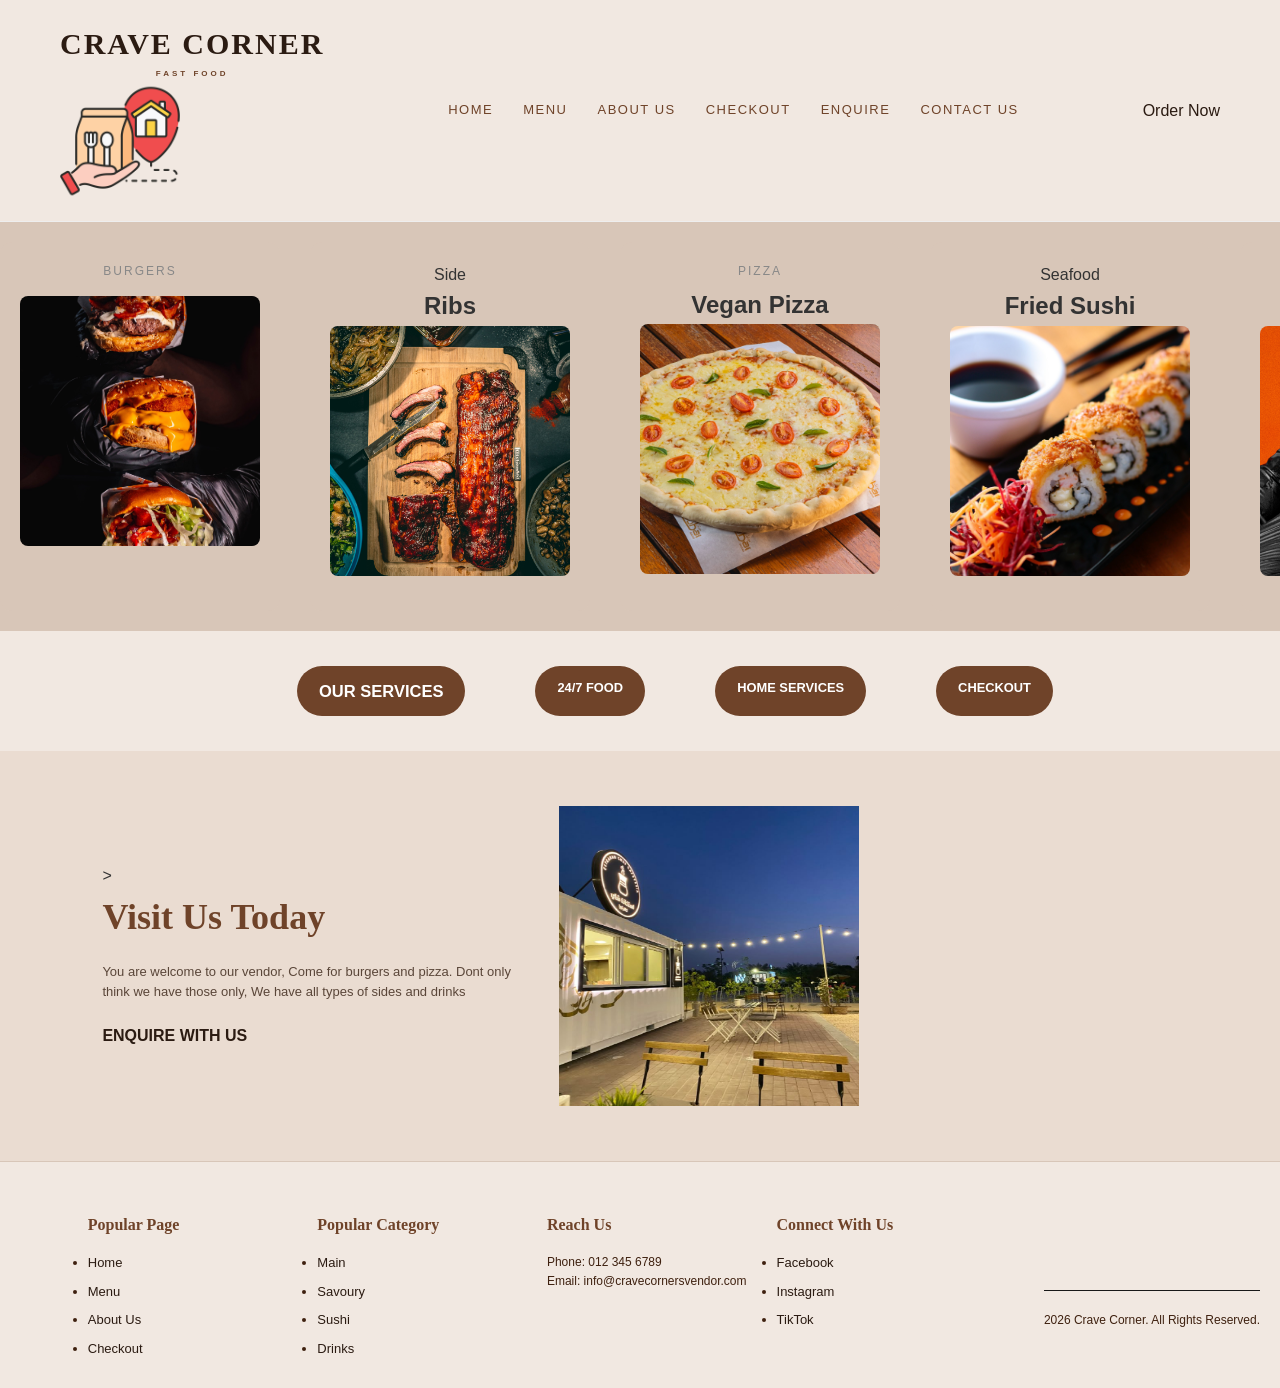
==== commit 31fa889d: "commit to git" ====
--- a/Index.html
+++ b/Index.html
@@ -3,39 +3,140 @@
 <head>
     <meta charset="UTF-8">
     <meta name="viewport" content="width=device-width, initial-scale=1.0">
-    <title>Where Eevry craving finds its flavor</title>
+    <title>Where Every craving finds its flavor</title>
  <!-- EXTERNAL CSS -->
     <link rel="stylesheet" href="style.css">
 
     <!--EMBEDDED CSS-->
     <style>
-        .welcome-text{
-            font-style: italic;
+
+        
+     /* Top Header Navigation */
+        header {
+            display: flex;
+            justify-content: space-between;
+            align-items: center;
+            padding: 20px 60px;
+            background-color: #F1E8E1;
+            border-bottom: 1px solid #eeeeee;
+            position: sticky;
+            top: 0;
+            z-index: 100;
+        }
+
+      .logo {
+    font-family: 'Playfair Display', serif;
+    font-size: 30px;
+    font-weight: 700;
+    letter-spacing: 2px;
+    color: #2B1B12;
+}
+
+.logo span {
+    display: block;
+    font-family: 'DM Sans', sans-serif;
+    font-size: 8px;
+    letter-spacing: 3px;
+    text-align: center;
+    color: #6F4329;
+}
+
+        nav {
+            display: flex;
+            gap: 30px;
+        }
+
+        nav a {
+            font-size: 13px;
+            text-transform: uppercase;
+            letter-spacing: 1.5px;
+            color:#6F4329;
+            transition: color 0.3s;
+        }
+
+        nav a:hover {
+            color: #000000;
+        }
+        
+    /* The container that hides the outer overflow */
+        .marquee-wrapper {
+            width: 100%;
+            overflow: hidden;
+            background: #d8c6b8;
+            padding: 20px 0;
+        }
+
+        /* The track that moves continuously */
+        .marquee-track {
+            display: flex;
+            gap: 30px;
+            width: max-content;
+            animation: scrollMenu 20s linear infinite;
+        }
+
+        /* Pauses the movement when someone hovers their mouse over a food */
+        .marquee-wrapper:hover .marquee-track {
+            animation-play-state: paused;
+        }
+
+        .card {
+            background: #d8c6b8;
+            border-radius: 12px;
+            overflow: hidden;
+            width: 280px;
+            text-align: center;
+            padding: 20px;
+            flex-shrink: 0; /* Prevents cards from squishing */
+        }
+
+        .Food-tag {
+            font-size: 12px;
+            text-transform: uppercase;
+            letter-spacing: 2px;
+            color: #888;
+            margin-bottom: 5px;
+        }
+
+        .Food-title {
+            font-size: 22px;
+            font-weight: bold;
+            text-transform: uppercase;
+            margin: 0 0 15px 0;
             letter-spacing: 1px;
         }
-        .hero-small-title {
-            font: italic;
-            letter-spacing: 1px;
-        }
-        .section-title h2{
-            letter-spacing: 0.5px;
-        }
-        .menu-card:hover {
-            transform: translateY(-5px);
-            transition: 0.3s ease;
-        }
-
+
+        .image-placeholder {
+            width: 100%;
+            height: 250px;
+            background-color: #eaeaea;
+            border-radius: 8px;
+            display: flex;
+            align-items: center;
+            justify-content: center;
+            color: #666;
+            font-size: 14px;
+            margin-bottom: 15px;
+            object-fit: cover;
+        }
+
+
+        /* Keyframes to smoothly move the track */
+        @keyframes scrollMenu {
+            0% {
+                transform: translateX(0);
+            }
+            100% {
+                /* Moves exactly half the width of the combined duplicated track for a seamless loop */
+                transform: translateX(calc(-50% - 15px)); 
+            }
+        }
     </style>
 </head>
 <body>
 
-    <!-- Header -->
+    <!-- Navigation Header -->
     <header>
-
-    <div
-        <nav class="navbar">
-            
-            <!--logo-->
+        <!--logo-->
 
              <div class="logo">
                 CRAVE CORNER
@@ -44,76 +145,86 @@
                 </span>
             <img src="IMAGES/logo.png" alt="creatives corner logo" width="120px" height="auto">
             </div>
-            
-        
-        <!-- NAVIGATION -->
-         <ul class="nav-links">
-            <li>
-            <a href="index.html">Home</a>
-            </li>
-            <li>
-            <a href="menu.html"> Menu</a>
-            </li>
-            <li>
+        <nav>
+            <a href="Index.html">Home</a>
+            <a href="Menu.html">Menu</a>
             <a href="About_us.html">About Us</a>
-            </li>
-            <li>
-            <a href="checkout.html">Checkout</a>
-            </li>
-            <li>
+            <a href="Checkout.html">Checkout</a>
             <a href="Enquire.html">Enquire</a>
-            </li>
-            </ul>
-            <a href="Contact_us.html"class="order-btn" >CONTACT US</a>
-       
+            <a href="Contact_us.html">Contact Us</a>
         </nav>
-
-        <!-- Header Icons / Links -->
-        
+        <a href="Menu.html" class="btn-shop" >Order Now</a>
     </header>
     
     <!-- Main Content -->
     <main>
 
-        <!-- Home Section -->
-        <section
-        id="home"
-        class="hero" 
-
-        <div class="hero-content">
-
-            <!--INLINE CSS-->
-
-            <p
-            class="welcome-text"
-            style="color: #6F4329;">
-            welcome to our corner where everything is Savoury and Sweet!
-
-            </p>
+         <div class="marquee-wrapper">
+        <div class="marquee-track">
             
-           
-
-          <!--INLINE-->
-            <h1 style="color:#6F4329;">
-                Where Every Craving
-                Finds Its Flavor!
-            </h1>
-
-        <P>
-            Savoury handcrafted burgers,
-            sweeet drinks, and cozy bites. Your perfect escape
-        </P>
-
-        <!--INLINE CSS-->
-
-        <a href="Menu.html"
-        class="order-btn"
-        style="letter-spacing:normal;">
-        VIEW OUR MENU
-        </a>
-
-        </div>
-
+            <!-- ====== ORIGINAL CARDS ====== -->
+             <!--start from card one until the last added cards-->
+            <!-- Card 1: burger -->
+            <div class="card">
+                <div class="Food-tag">Burgers</div>
+                <h2 class="Food-title Burgers"></h2>
+                <img class="image-placeholder" src="IMAGES/Burger 1.jpg" alt="Smash Burgers">
+               
+            </div>
+
+             <div class="card">
+                <div class="food-tag">Side</div>
+                <h2 class="food-title chocolate">Ribs</h2>
+                <img class="image-placeholder" src="IMAGES/rib 1.jpg" alt="Ribs">
+                
+            </div>
+
+            <!-- Card 2: Pizza-->
+            <div class="card">
+                <div class="Food-tag">Pizza</div>
+                <h2 class="food-title Pizza">Vegan Pizza</h2>
+                <img class="image-placeholder" src="IMAGES/pizza 2.jpg" alt="Pizza">
+               
+            </div>
+
+           <!-- Card 3: Sushi -->
+            <div class="card">
+                <div class="food-tag">Seafood</div>
+                <h2 class="food-title chocolate">Fried Sushi</h2>
+                <img class="image-placeholder" src="IMAGES/sushi 2.jpg" alt="Sushi">
+              
+            </div>
+
+            <!-- ====== DUPLICATED CARDS (Creates the endless infinite loop effect) ====== -->
+            <div class="card">
+                <div class="food-tag">Wings</div>
+                <h2 class="food-title wings"> Dunked Wings</h2>
+                <img class="image-placeholder" src="IMAGES/wing 1.jpg" alt="Wings">
+                
+            </div>
+
+            <div class="card">
+                <div class="food-tag">Side</div>
+                <h2 class="food-title chocolate">Nachos</h2>
+                <img class="image-placeholder" src="IMAGES/nacho 1.jpg" alt="nachos">
+                
+            </div>
+            <div class="card">
+                <div class="food-tag">Side</div>
+                <h2 class="food-title chocolate">Chicken Nuggets</h2>
+                <img class="image-placeholder" src="IMAGES/chicken nugget 1.jpg" alt="chicken nuggets">
+                
+            </div>
+
+            <div class="card">
+                <div class="food-tag">drinks</div>
+                <h2 class="food-title chocolate">Moctails</h2>
+                <img class="image-placeholder" src="IMAGES/mocktail 1.jpg" alt="Mocktails">
+                
+            </div>
+
+        </div>
+    </div>
          </section>
 
 
@@ -188,17 +299,6 @@
     </main>
    
     <!-- Footer -->
-<footer
-
-  <footer class="footer">
-    <div class="footer-coloum">
-        <p>
-            Good food, Good mood
-        </p>
-        <p>
-            Mon-Sun: 7:00 AM - 9:00 PM
-        </p>
-    </div>
 
     <!-- Footer -->
     <footer>
--- a/style.css
+++ b/style.css
@@ -1,5 +1,5 @@
 
-/* General settings */
+
 /* Home Page*/
 
 * {
@@ -8,12 +8,6 @@
     box-sizing: border-box;
 }
 
-body {
-    background-color: #F1E8E1;
-    color: #2B1B12;
-    font-family: 'DM Sans', sans-serif;
-    line-height: 1.6;
-}
 
 a {
     text-decoration: none;
@@ -615,6 +609,53 @@
 }
 
 /* Checkout Two-Column Container */
+
+ /* Top Header Navigation */
+        header {
+            display: flex;
+            justify-content: space-between;
+            align-items: center;
+            padding: 20px 60px;
+            background-color: #F1E8E1;
+            border-bottom: 1px solid #eeeeee;
+            position: sticky;
+            top: 0;
+            z-index: 100;
+        }
+
+      .logo {
+    font-family: 'Playfair Display', serif;
+    font-size: 30px;
+    font-weight: 700;
+    letter-spacing: 2px;
+    color: #2B1B12;
+}
+
+.logo span {
+    display: block;
+    font-family: 'DM Sans', sans-serif;
+    font-size: 8px;
+    letter-spacing: 3px;
+    text-align: center;
+    color: #6F4329;
+}
+
+        nav {
+            display: flex;
+            gap: 30px;
+        }
+
+        nav a {
+            font-size: 13px;
+            text-transform: uppercase;
+            letter-spacing: 1.5px;
+            color:#6F4329;
+            transition: color 0.3s;
+        }
+
+        nav a:hover {
+            color: #000000;
+        }
 .checkout-container {
     display: grid;
     grid-template-columns: 1.2fr 1fr;
@@ -1055,6 +1096,63 @@
     color: #777777;
     word-break: break-word;
 }
+/* Validation Error Styling */
+
+.error-message {
+    display: block;
+    color: #D93025;
+    font-size: 13px;
+    margin-top: 6px;
+}
+
+.input-error {
+    border-bottom: 2px solid #D93025 !important;
+}
+
+/* Success Popup */
+
+.popup-overlay {
+    display: none;
+    position: fixed;
+    top: 0;
+    left: 0;
+    width: 100%;
+    height: 100%;
+    background: rgba(0, 0, 0, 0.5);
+    justify-content: center;
+    align-items: center;
+    z-index: 9999;
+}
+
+.popup-card {
+    background: #F2E9E2;
+    padding: 35px;
+    width: 85%;
+    max-width: 400px;
+    border-radius: 15px;
+    text-align: center;
+    box-shadow: 0 5px 20px rgba(0,0,0,0.2);
+}
+
+.popup-card h2 {
+    color: #756456;
+    margin-bottom: 15px;
+}
+
+.popup-card p {
+    color: #756456;
+    line-height: 1.6;
+}
+
+.popup-card button {
+    background: #756456;
+    color: white;
+    border: none;
+    padding: 12px 35px;
+    border-radius: 25px;
+    cursor: pointer;
+    margin-top: 20px;
+}
 
 .map-container {
     border-radius: 8px;
@@ -1391,4 +1489,5 @@
         grid-template-columns: 1fr;
         gap: 30px;
     }
-}+}
+
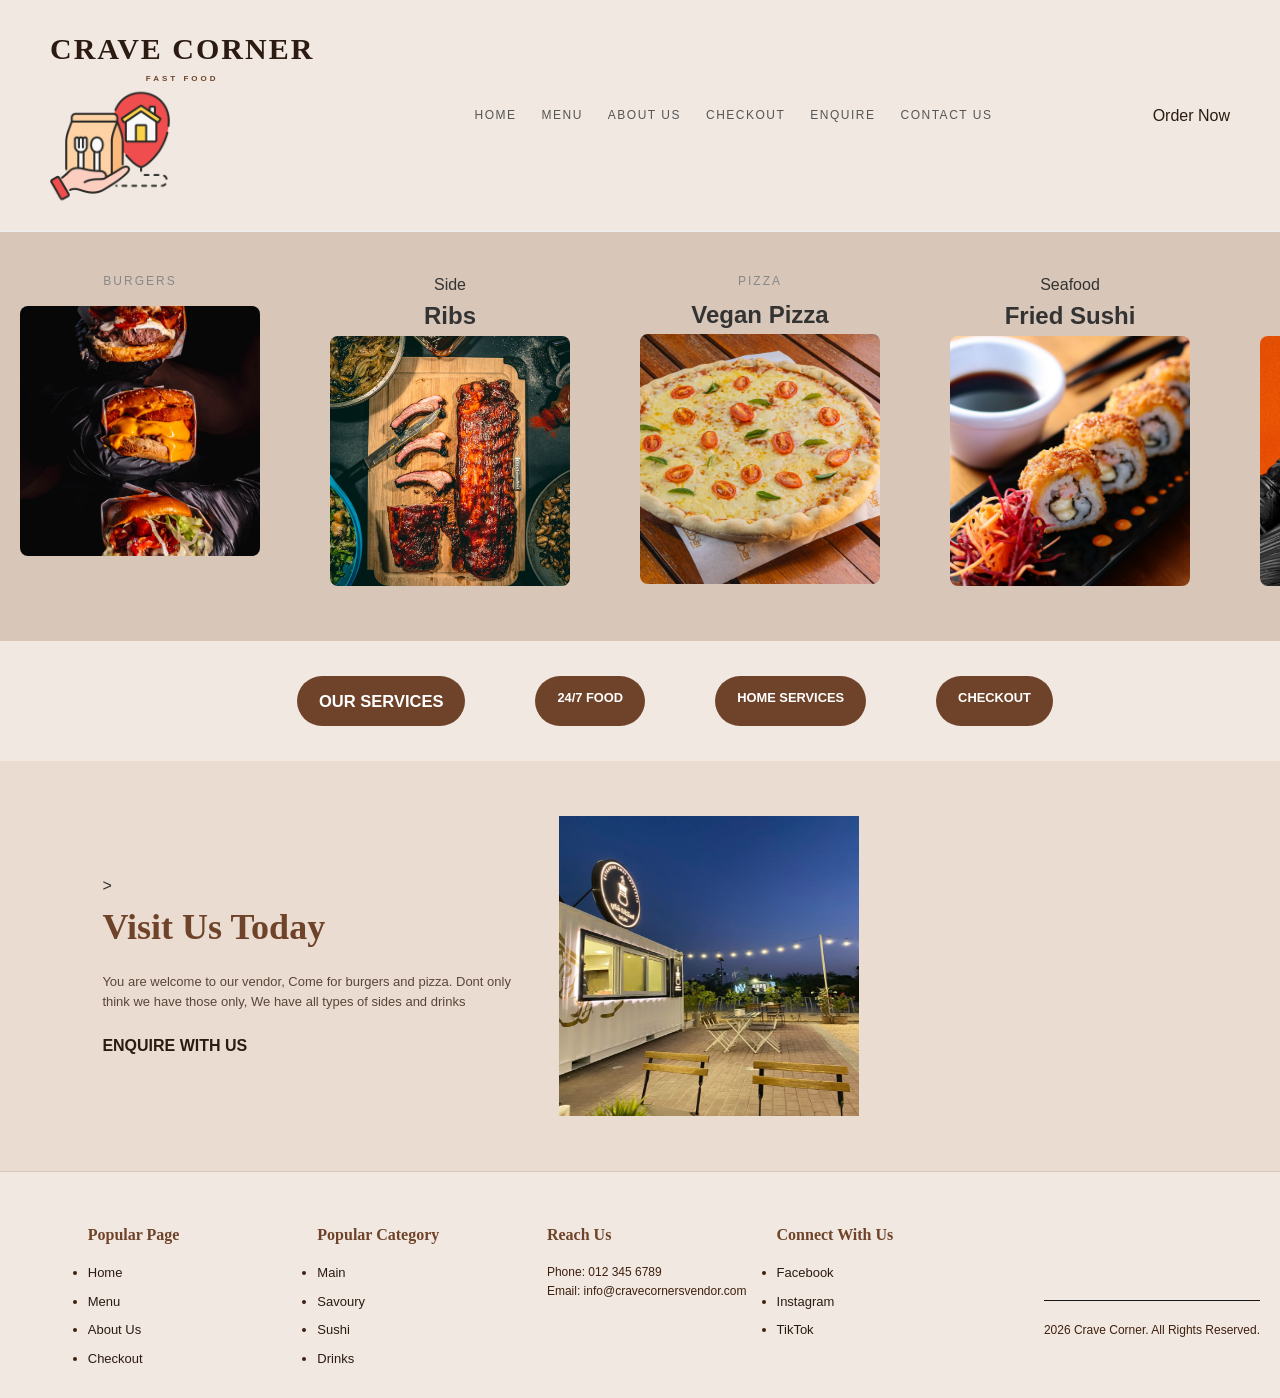
==== commit e774bca1: "commit" ====
--- a/Index.html
+++ b/Index.html
@@ -1,11 +1,13 @@
 <!DOCTYPE html>
 <html lang="en">
 <head>
+    <title> Crave Corner | Home Page</title>
     <meta charset="UTF-8">
     <meta name="viewport" content="width=device-width, initial-scale=1.0">
-    <title>Where Every craving finds its flavor</title>
- <!-- EXTERNAL CSS -->
-    <link rel="stylesheet" href="style.css">
+    <meta name="Descriprion" content="the main landing page of the Crave Corner website. It introduces customers to the food vendor, showcases the brand and provides an overview of the services offered."
+    
+</head>
+
 
     <!--EMBEDDED CSS-->
     <style>
@@ -131,8 +133,9 @@
             }
         }
     </style>
-</head>
+
 <body>
+     <link rel="stylesheet" href="style.css">
 
     <!-- Navigation Header -->
     <header>
